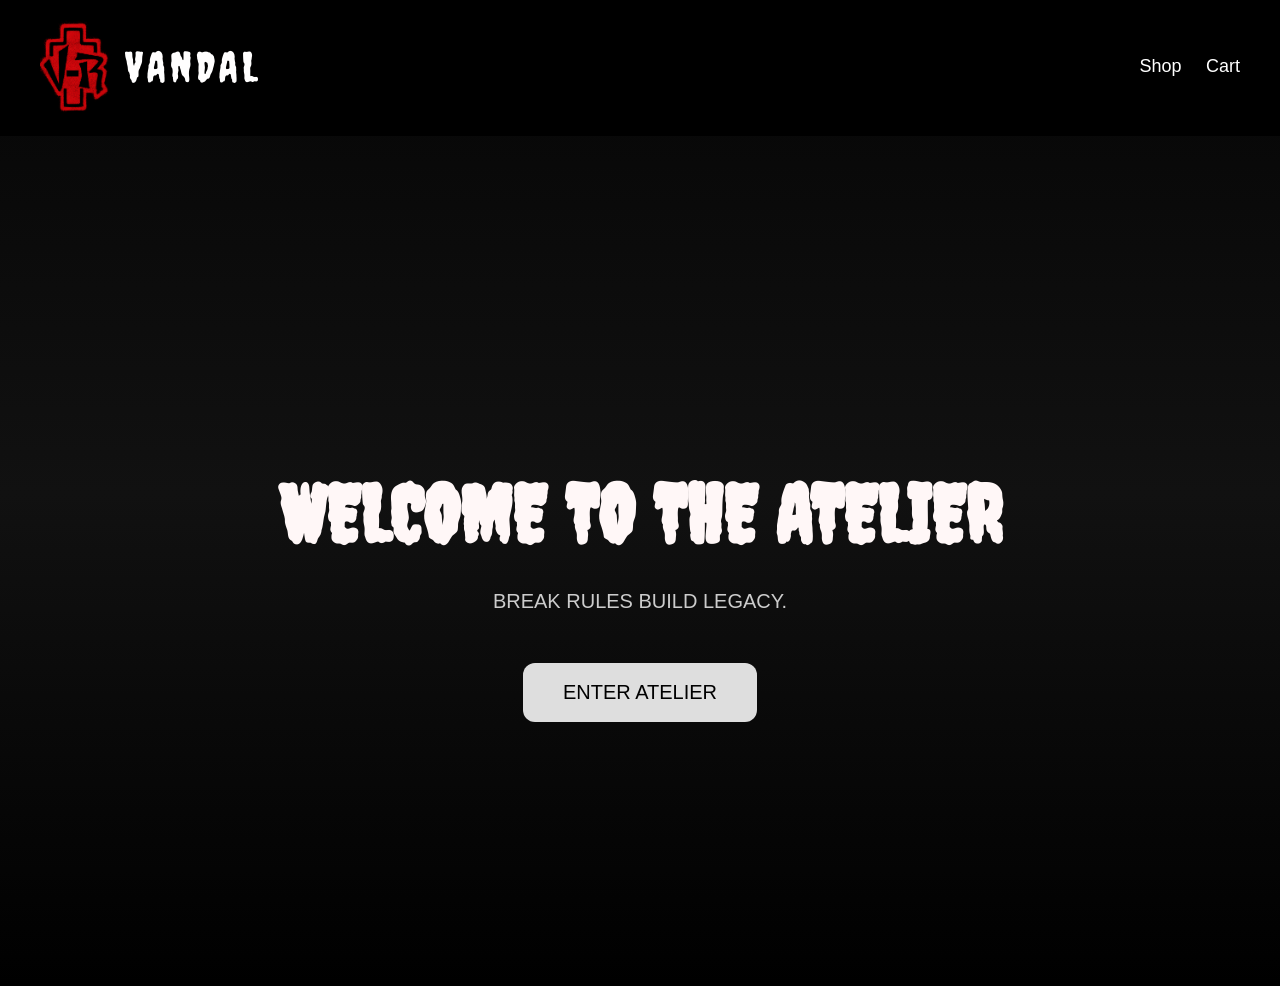
==== index.html @ 254885bf "Add files via upload" ====
<!DOCTYPE html>
<html lang="en">

<head>
    <meta charset="UTF-8">
    <meta name="viewport" content="width=device-width, initial-scale=1.0">
    <title>VANDAL</title>
</head>

<meta charset="UTF-8">
<meta name="viewport" content="width=device-width, initial-scale=1.0">

<title>VANDAL</title>

<link href="https://fonts.googleapis.com/css2?family=Creepster&display=swap" rel="stylesheet">

<style>

body{
margin:0;
background:linear-gradient(to bottom,#050505,#111,#000000);
font-family:Arial;
color:rgb(255, 255, 255);
overflow-x:hidden;
}

nav{
display:flex;
justify-content:space-between;
align-items:center;
padding:20px 40px;
background:#000000;
border-bottom:2px solid rgba(95, 86, 86, 0);
}

.logo-wrap{
display:flex;
align-items:center;
gap:15px;
}

.logo-wrap img{
width:70px;
}

.logo-text{
font-family:'Creepster',cursive;
font-size:42px;
color:rgb(255, 254, 254);
letter-spacing:4px;
}

nav a{
color:white;
text-decoration:none;
margin-left:20px;
font-size:18px;
}

.hero{
height:90vh;
display:flex;
flex-direction:column;
justify-content:center;
align-items:center;
text-align:center;
padding:20px;
}

.hero h1{
font-size:80px;
font-family:'Creepster',cursive;
margin-bottom:10px;
color:rgb(255, 247, 247);
}

.hero p{
max-width:700px;
font-size:20px;
color:#ccc;
}

.hero button{
margin-top:30px;
padding:18px 40px;
background:rgb(222, 222, 222);
border:none;
border-radius:12px;
font-size:20px;
color:rgb(0, 0, 0);
cursor:pointer;
transition:0.3s;
}

.hero button:hover{
background:#ff0000;
transform:scale(1.05);
}

</style>

</head>

<body>

<nav>

<div class="logo-wrap">
<img src="VANDAL LOGO.png">
<div class="logo-text">VANDAL</div>
</div>

<div>
<a href="shop.html">Shop</a>
<a href="cart.html">Cart</a>
</div>

</nav>

<section class="hero">

<h1>WELCOME TO THE ATELIER</h1>

<p>
BREAK RULES BUILD LEGACY.
</p>

<a href="shop.html">
<button>ENTER ATELIER</button>
</a>

</section>

</body>
</html>
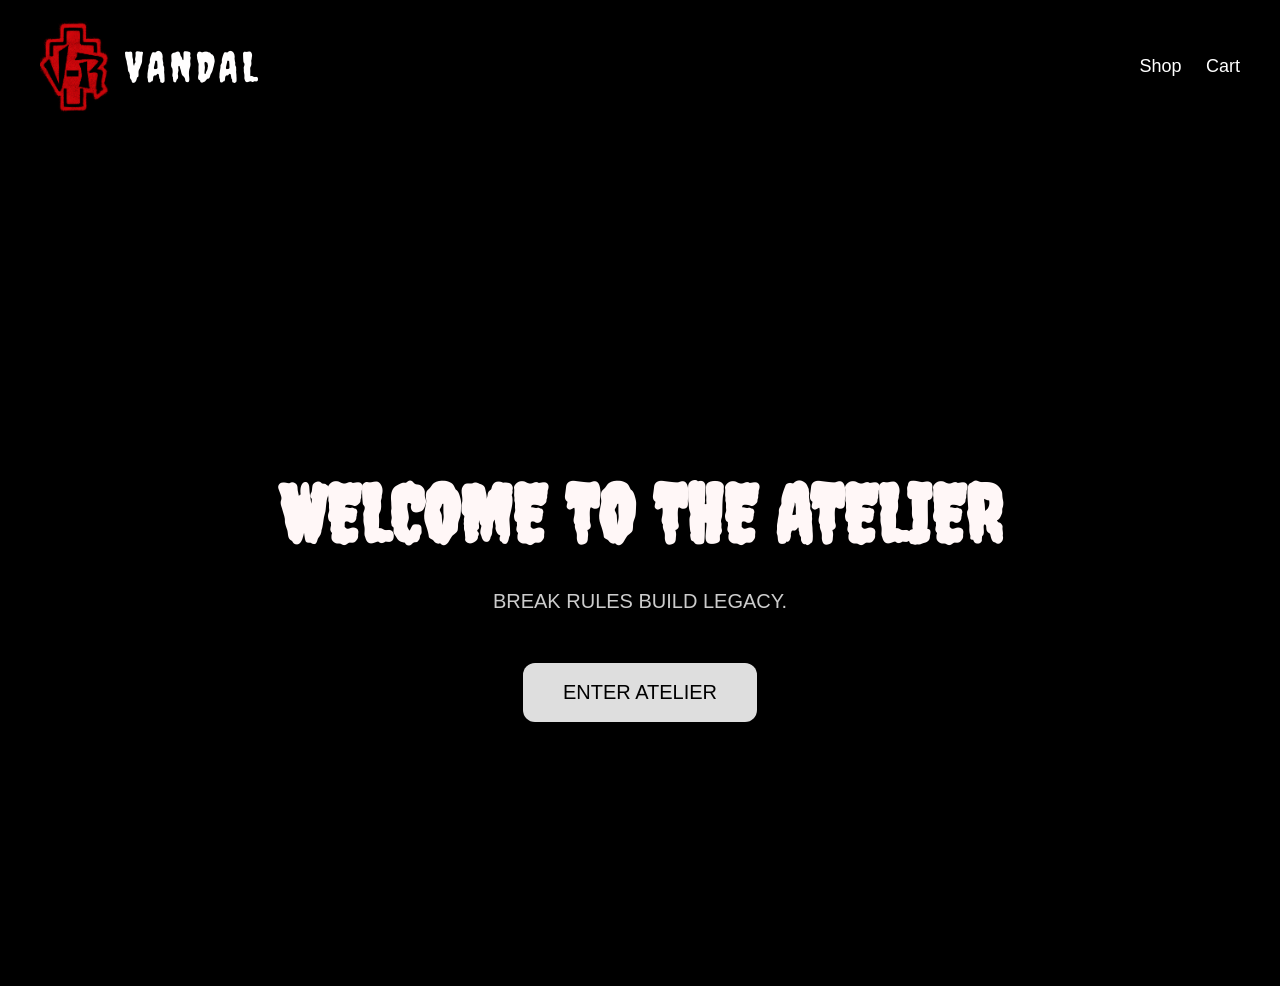
==== commit d0ebc372: "Add files via upload" ====
--- a/index.html
+++ b/index.html
@@ -18,7 +18,9 @@
 
 body{
 margin:0;
-background:linear-gradient(to bottom,#050505,#111,#000000);
+background:url("background.png") no-repeat center center fixed;
+background-size:cover;
+background-color:#000000;
 font-family:Arial;
 color:rgb(255, 255, 255);
 overflow-x:hidden;
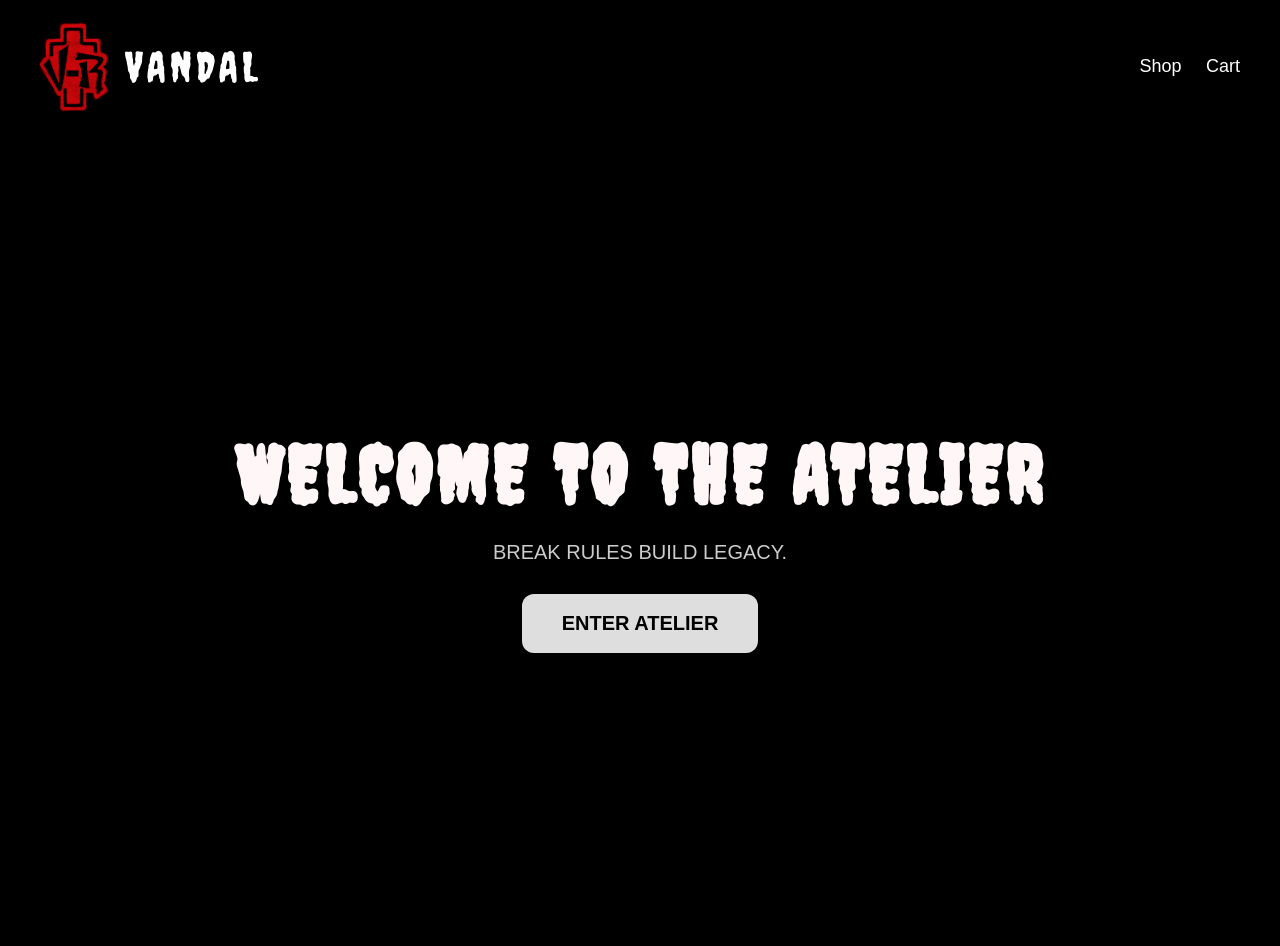
==== commit a27599ca: "Add files via upload" ====
--- a/index.html
+++ b/index.html
@@ -5,14 +5,9 @@
     <meta charset="UTF-8">
     <meta name="viewport" content="width=device-width, initial-scale=1.0">
     <title>VANDAL</title>
-</head>
-
-<meta charset="UTF-8">
-<meta name="viewport" content="width=device-width, initial-scale=1.0">
-
-<title>VANDAL</title>
-
-<link href="https://fonts.googleapis.com/css2?family=Creepster&display=swap" rel="stylesheet">
+    <link rel="icon" href="VANDAL LOGO.png">
+    <link rel="stylesheet" href="style.css">
+    <link href="https://fonts.googleapis.com/css2?family=Creepster&display=swap" rel="stylesheet">
 
 <style>
 
--- a/style.css
+++ b/style.css
@@ -0,0 +1,551 @@
+/* =========================
+   GLOBAL
+========================= */
+
+*{
+    margin:0;
+    padding:0;
+    box-sizing:border-box;
+}
+
+html{
+    scroll-behavior:smooth;
+}
+
+body{
+    background:linear-gradient(to bottom,#050505,#111,#000000);
+    color:#fff;
+    font-family:Arial, Helvetica, sans-serif;
+    overflow-x:hidden;
+    overflow-wrap:break-word;
+}
+
+img{
+    max-width:100%;
+    height:auto;
+}
+
+/* =========================
+   TOAST NOTIFICATIONS
+   (replaces browser alert() popups)
+========================= */
+
+#toast-container{
+    position:fixed;
+    bottom:24px;
+    left:50%;
+    transform:translateX(-50%);
+    z-index:99999;
+    display:flex;
+    flex-direction:column;
+    gap:10px;
+    align-items:center;
+    pointer-events:none;
+}
+
+.toast{
+    background:#161616;
+    border:1px solid #292929;
+    border-left:4px solid #ff0000;
+    color:#fff;
+    padding:14px 20px;
+    border-radius:8px;
+    font-size:14px;
+    font-family:Arial, Helvetica, sans-serif;
+    box-shadow:0 8px 24px rgba(0,0,0,0.5);
+    opacity:0;
+    transform:translateY(10px);
+    transition:opacity 0.25s ease, transform 0.25s ease;
+    max-width:min(90vw, 360px);
+    text-align:center;
+}
+
+.toast.toast-visible{
+    opacity:1;
+    transform:translateY(0);
+}
+
+.toast.toast-error{
+    border-left-color:#ff4444;
+}
+
+.toast.toast-success{
+    border-left-color:#2ecc71;
+}
+
+/* =========================
+   NAVBAR
+========================= */
+
+.navbar{
+    display:flex;
+    justify-content:space-between;
+    align-items:center;
+    padding:20px 40px;
+    border-bottom:2px solid #ff0000;
+    background:#000;
+    position:sticky;
+    top:0;
+    z-index:1000;
+}
+
+.logo{
+    display:flex;
+    align-items:center;
+    gap:15px;
+}
+
+.logo img{
+    height:60px;
+}
+
+.logo span{
+    font-family:'Creepster', cursive;
+    font-size:32px;
+    font-weight:900;
+    letter-spacing:2px;
+}
+
+.nav-links{
+    display:flex;
+    list-style:none;
+    gap:40px;
+}
+
+.nav-links a{
+    color:white;
+    text-decoration:none;
+    font-weight:700;
+    transition:0.3s;
+}
+
+.nav-links a:hover{
+    color:#ff0000;
+}
+
+.nav-links a.active{
+    color:#ff0000;
+}
+
+/* =========================
+   HERO
+========================= */
+
+.hero{
+    height:90vh;
+    display:flex;
+    flex-direction:column;
+    justify-content:center;
+    align-items:center;
+    text-align:center;
+    padding:20px;
+}
+
+.hero h1{
+    font-family:'Creepster', cursive;
+    font-size:5rem;
+    letter-spacing:4px;
+}
+
+.hero p{
+    max-width:700px;
+    color:#999;
+    margin-top:10px;
+    font-size:20px;
+}
+
+/* Hero CTA gets its own distinct button look (white, not red) */
+.hero button{
+    width:auto;
+    margin-top:30px;
+    padding:18px 40px;
+    background:rgb(222,222,222);
+    border:none;
+    border-radius:12px;
+    font-size:20px;
+    color:#000;
+    cursor:pointer;
+    transition:0.3s;
+}
+
+.hero button:hover{
+    background:#ff0000;
+    color:#fff;
+    transform:scale(1.05);
+}
+
+/* =========================
+   PRODUCTS
+========================= */
+
+.products{
+    display:grid;
+    grid-template-columns:repeat(auto-fit,minmax(250px,1fr));
+    gap:30px;
+    padding:40px;
+}
+
+.product-card{
+    background:#111;
+    border-radius:12px;
+    overflow:hidden;
+    transition:0.3s;
+}
+
+.product-card:hover{
+    transform:translateY(-8px);
+    border:1px solid #ff0000;
+}
+
+.product-card img{
+    width:100%;
+    height:320px;
+    object-fit:cover;
+}
+
+.product-info{
+    padding:20px;
+}
+
+.product-info h3{
+    margin-bottom:10px;
+}
+
+.price{
+    color:#ff0000;
+    font-weight:bold;
+    margin-bottom:15px;
+}
+
+/* =========================
+   COLOR SELECTORS
+========================= */
+
+.color-options{
+    display:flex;
+    flex-wrap:wrap;
+    gap:10px;
+    margin:15px 0;
+}
+
+.color{
+    width:20px;
+    height:20px;
+    border-radius:50%;
+    border:2px solid white;
+    cursor:pointer;
+}
+
+.color:hover{
+    transform:scale(1.2);
+}
+
+.product-info select{
+    width:100%;
+    padding:10px;
+    margin-top:5px;
+    background:#434141;
+    color:#fff;
+    border:none;
+    border-radius:10px;
+}
+
+/* =========================
+   BUTTONS (default/site-wide)
+========================= */
+
+button{
+    width:100%;
+    padding:12px;
+    border:none;
+    background:#ff0000;
+    color:white;
+    font-weight:bold;
+    cursor:pointer;
+    transition:0.3s;
+}
+
+button:hover{
+    background:white;
+    color:black;
+}
+
+/* =========================
+   CART
+========================= */
+
+.cart-container{
+    max-width:1000px;
+    margin:auto;
+    padding:50px 20px;
+}
+
+.cart-item{
+    display:flex;
+    justify-content:space-between;
+    align-items:center;
+    background:#111;
+    padding:20px;
+    margin-bottom:15px;
+    border-radius:10px;
+}
+
+.cart-item img{
+    width:140px;
+    border-radius:10px;
+    object-fit:cover;
+}
+
+.cart-item-info{
+    flex:1;
+    padding:0 20px;
+}
+
+.remove-btn{
+    width:auto;
+    padding:10px 18px;
+    background:#222;
+}
+
+.remove-btn:hover{
+    background:#ff0000;
+    color:#fff;
+}
+
+.cart-total{
+    font-size:1.8rem;
+    margin-top:30px;
+    text-align:right;
+}
+
+.checkout-btn{
+    margin-top:20px;
+    display:inline-block;
+    float:right;
+    padding:15px 30px;
+    background:#ff0000;
+    color:white;
+    text-decoration:none;
+    border-radius:10px;
+    font-weight:bold;
+    transition:0.3s;
+}
+
+.checkout-btn:hover{
+    background:white;
+    color:black;
+}
+
+.empty-cart{
+    text-align:center;
+    color:#999;
+    padding:60px 20px;
+}
+
+.empty-cart a{
+    color:#ff0000;
+}
+
+/* =========================
+   CONTACT PAGE
+========================= */
+
+.contact-page{
+    max-width:1200px;
+    margin:auto;
+    padding:80px 20px;
+    text-align:center;
+}
+
+.contact-page h1{
+    font-size:3rem;
+    margin-bottom:20px;
+}
+
+.contact-subtitle{
+    color:#999;
+    margin-bottom:50px;
+}
+
+.contact-grid{
+    display:grid;
+    grid-template-columns:repeat(auto-fit,minmax(250px,1fr));
+    gap:25px;
+}
+
+.contact-card{
+    background:#111;
+    padding:30px;
+    border-radius:12px;
+    transition:0.3s;
+}
+
+.contact-card:hover{
+    border:1px solid #ff0000;
+    transform:translateY(-5px);
+}
+
+.contact-card a{
+    color:white;
+    text-decoration:none;
+}
+
+.contact-card a:hover{
+    color:#ff0000;
+}
+
+/* =========================
+   FOOTER
+========================= */
+
+footer{
+    text-align:center;
+    padding:40px;
+    border-top:1px solid #222;
+    margin-top:60px;
+    color:#777;
+}
+
+/* =========================
+   CHECKOUT
+========================= */
+
+.checkout-page{
+    min-height:80vh;
+    display:flex;
+    justify-content:center;
+    align-items:center;
+    padding:40px 20px;
+}
+
+.checkout-box{
+    background:#161616;
+    padding:40px;
+    border-radius:20px;
+    width:100%;
+    max-width:400px;
+}
+
+.checkout-box h1{
+    margin-bottom:10px;
+}
+
+.back-link{
+    display:inline-block;
+    color:#999;
+    text-decoration:none;
+    margin-bottom:20px;
+    font-size:14px;
+}
+
+.back-link:hover{
+    color:#ff0000;
+}
+
+.checkout-box input,
+.checkout-box select{
+    width:100%;
+    padding:12px;
+    margin-top:15px;
+    background:#222;
+    border:none;
+    color:white;
+    border-radius:10px;
+}
+
+.cart-summary{
+    margin-top:20px;
+    max-height:200px;
+    overflow-y:auto;
+}
+
+.cart-line{
+    display:flex;
+    flex-wrap:wrap;
+    justify-content:space-between;
+    gap:4px 10px;
+    font-size:14px;
+    color:#ccc;
+    padding:8px 0;
+    border-bottom:1px solid #222;
+}
+
+.empty-cart{
+    text-align:center;
+    color:#999;
+}
+
+.empty-cart a{
+    color:#ff0000;
+}
+
+/* =========================
+   MOBILE
+========================= */
+
+@media(max-width:768px){
+
+    .navbar{
+        flex-direction:column;
+        gap:15px;
+    }
+
+    .nav-links{
+        gap:20px;
+        flex-wrap:wrap;
+        justify-content:center;
+    }
+
+    .hero h1{
+        font-size:2.5rem;
+    }
+
+    .products{
+        grid-template-columns:1fr;
+        padding:20px;
+    }
+
+    .contact-grid{
+        grid-template-columns:1fr;
+    }
+
+    .contact-page{
+        padding:50px 20px;
+    }
+
+    .checkout-box{
+        padding:25px;
+    }
+
+    .cart-item{
+        flex-direction:column;
+        text-align:center;
+    }
+
+    .cart-item img{
+        width:100%;
+        max-width:220px;
+    }
+
+    .cart-item-info{
+        padding:15px 0 0;
+    }
+
+    .checkout-btn{
+        float:none;
+        display:block;
+        text-align:center;
+    }
+
+    .cart-total{
+        text-align:center;
+    }
+
+    .logo img{
+        height:45px;
+    }
+
+    .logo span{
+        font-size:22px;
+    }
+}
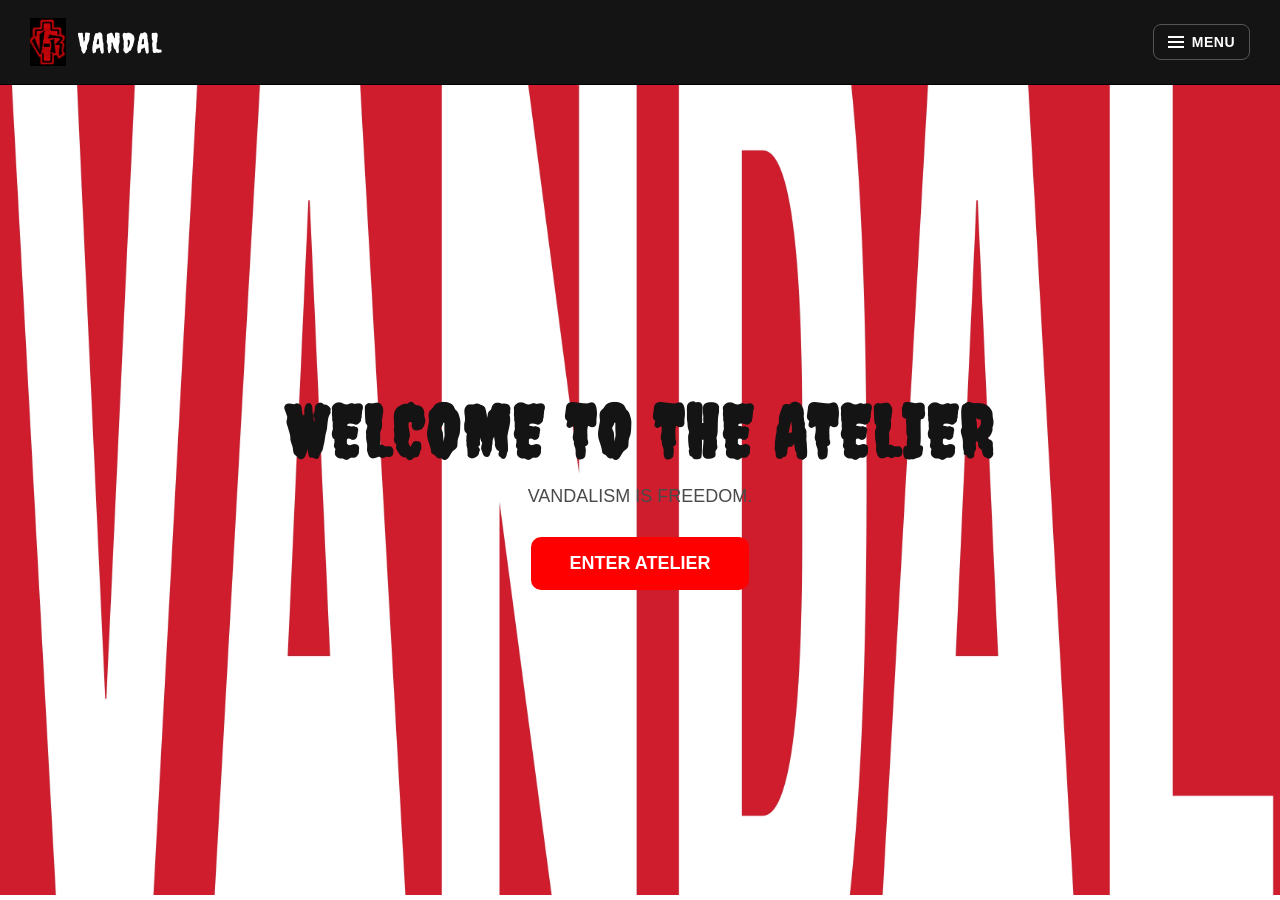
==== commit fc4d0f9a: "Add files via upload" ====
--- a/index.html
+++ b/index.html
@@ -11,87 +11,9 @@
 
 <style>
 
-body{
-margin:0;
-background:url("background.png") no-repeat center center fixed;
+.hero{
+background:url("background.png") no-repeat center center;
 background-size:cover;
-background-color:#000000;
-font-family:Arial;
-color:rgb(255, 255, 255);
-overflow-x:hidden;
-}
-
-nav{
-display:flex;
-justify-content:space-between;
-align-items:center;
-padding:20px 40px;
-background:#000000;
-border-bottom:2px solid rgba(95, 86, 86, 0);
-}
-
-.logo-wrap{
-display:flex;
-align-items:center;
-gap:15px;
-}
-
-.logo-wrap img{
-width:70px;
-}
-
-.logo-text{
-font-family:'Creepster',cursive;
-font-size:42px;
-color:rgb(255, 254, 254);
-letter-spacing:4px;
-}
-
-nav a{
-color:white;
-text-decoration:none;
-margin-left:20px;
-font-size:18px;
-}
-
-.hero{
-height:90vh;
-display:flex;
-flex-direction:column;
-justify-content:center;
-align-items:center;
-text-align:center;
-padding:20px;
-}
-
-.hero h1{
-font-size:80px;
-font-family:'Creepster',cursive;
-margin-bottom:10px;
-color:rgb(255, 247, 247);
-}
-
-.hero p{
-max-width:700px;
-font-size:20px;
-color:#ccc;
-}
-
-.hero button{
-margin-top:30px;
-padding:18px 40px;
-background:rgb(222, 222, 222);
-border:none;
-border-radius:12px;
-font-size:20px;
-color:rgb(0, 0, 0);
-cursor:pointer;
-transition:0.3s;
-}
-
-.hero button:hover{
-background:#ff0000;
-transform:scale(1.05);
 }
 
 </style>
@@ -100,17 +22,46 @@
 
 <body>
 
-<nav>
+<div class="gate-screen" id="lockScreen">
 
-<div class="logo-wrap">
-<img src="VANDAL LOGO.png">
-<div class="logo-text">VANDAL</div>
+<div class="gate-box">
+
+<h1>VANDAL</h1>
+
+<p class="gate-sub">Drop unlocks at 4:00 PM</p>
+
+<div class="gate-countdown" id="countdown">00:00:00</div>
+
+<div class="gate-row">
+<input type="text" id="entryCode" placeholder="Entrance code">
+<button onclick="checkCode()">ENTER</button>
 </div>
 
-<div>
-<a href="shop.html">Shop</a>
-<a href="cart.html">Cart</a>
+<p class="gate-msg" id="codeMsg"></p>
+
 </div>
+
+</div>
+
+<nav class="navbar nav">
+
+<div class="logo">
+<img src="VANDAL LOGO.png" alt="VANDAL Logo">
+<span>VANDAL</span>
+</div>
+
+<button class="menu-toggle" onclick="toggleMenu()">
+<span class="bars"><span></span><span></span><span></span></span>
+MENU
+</button>
+
+<ul class="nav-links" id="navLinks">
+<li><a href="index.html" class="active">Home</a></li>
+<li><a href="shop.html">Shop</a></li>
+<li><a href="contact.html">Contact</a></li>
+<li><a href="cart.html">Cart</a></li>
+<li><a href="unreleased.html">Unreleased</a></li>
+</ul>
 
 </nav>
 
@@ -119,7 +70,7 @@
 <h1>WELCOME TO THE ATELIER</h1>
 
 <p>
-BREAK RULES BUILD LEGACY.
+VANDALISM IS FREEDOM.
 </p>
 
 <a href="shop.html">
@@ -128,5 +79,85 @@
 
 </section>
 
+<script src="site.js"></script>
+
+<script>
+
+// ---- Entrance lock settings ----
+const UNLOCK_HOUR = 16; // 4:00 PM, 24-hour clock, visitor's local time
+const ENTRANCE_CODE = "980378VNDL";
+// ---------------------------------
+
+let countdownTimer;
+
+function isPastUnlockTime(){
+return new Date().getHours() >= UNLOCK_HOUR;
+}
+
+function unlockSite(){
+sessionStorage.setItem("vandalUnlocked", "true");
+document.getElementById("lockScreen").style.display = "none";
+if(countdownTimer){
+clearInterval(countdownTimer);
+}
+}
+
+function tickCountdown(){
+
+const el = document.getElementById("countdown");
+const now = new Date();
+const target = new Date();
+target.setHours(UNLOCK_HOUR, 0, 0, 0);
+
+const diff = target - now;
+
+if(diff <= 0){
+unlockSite();
+return;
+}
+
+const h = Math.floor(diff / 3600000);
+const m = Math.floor((diff % 3600000) / 60000);
+const s = Math.floor((diff % 60000) / 1000);
+
+el.textContent =
+String(h).padStart(2,"0") + ":" +
+String(m).padStart(2,"0") + ":" +
+String(s).padStart(2,"0");
+
+}
+
+function checkCode(){
+
+const input = document.getElementById("entryCode");
+const msg = document.getElementById("codeMsg");
+const value = input.value.trim().toUpperCase();
+
+if(value === ENTRANCE_CODE){
+unlockSite();
+} else {
+msg.textContent = "Incorrect code.";
+}
+
+}
+
+document.getElementById("entryCode").addEventListener("keydown", function(e){
+if(e.key === "Enter"){
+checkCode();
+}
+});
+
+// Once unlocked (by code or by the clock passing 4pm), stays unlocked
+// only for this browsing session — closing the tab/browser will
+// require the code again next time.
+if(sessionStorage.getItem("vandalUnlocked") === "true" || isPastUnlockTime()){
+unlockSite();
+} else {
+tickCountdown();
+countdownTimer = setInterval(tickCountdown, 1000);
+}
+
+</script>
+
 </body>
 </html>
--- a/style.css
+++ b/style.css
@@ -1,6 +1,20 @@
 /* =========================
-   GLOBAL
-========================= */
+   VANDAL — DESIGN SYSTEM
+   White / Gray base, Red accent
+========================= */
+
+:root{
+    --white:#ffffff;
+    --off-white:#f6f6f6;
+    --gray-100:#efefef;
+    --gray-200:#e2e2e2;
+    --gray-300:#cfcfcf;
+    --gray-500:#8a8a8a;
+    --gray-700:#4a4a4a;
+    --ink:#141414;
+    --red:#e2001a;
+    --red-bright:#ff0000;
+}
 
 *{
     margin:0;
@@ -13,8 +27,8 @@
 }
 
 body{
-    background:linear-gradient(to bottom,#050505,#111,#000000);
-    color:#fff;
+    background:var(--white);
+    color:var(--ink);
     font-family:Arial, Helvetica, sans-serif;
     overflow-x:hidden;
     overflow-wrap:break-word;
@@ -25,9 +39,12 @@
     height:auto;
 }
 
+a{
+    color:inherit;
+}
+
 /* =========================
    TOAST NOTIFICATIONS
-   (replaces browser alert() popups)
 ========================= */
 
 #toast-container{
@@ -44,15 +61,13 @@
 }
 
 .toast{
-    background:#161616;
-    border:1px solid #292929;
-    border-left:4px solid #ff0000;
+    background:var(--ink);
+    border-left:4px solid var(--red-bright);
     color:#fff;
     padding:14px 20px;
     border-radius:8px;
     font-size:14px;
-    font-family:Arial, Helvetica, sans-serif;
-    box-shadow:0 8px 24px rgba(0,0,0,0.5);
+    box-shadow:0 8px 24px rgba(0,0,0,0.25);
     opacity:0;
     transform:translateY(10px);
     transition:opacity 0.25s ease, transform 0.25s ease;
@@ -74,16 +89,16 @@
 }
 
 /* =========================
-   NAVBAR
+   NAVBAR (shared across pages)
 ========================= */
 
 .navbar{
     display:flex;
     justify-content:space-between;
     align-items:center;
-    padding:20px 40px;
-    border-bottom:2px solid #ff0000;
-    background:#000;
+    padding:18px 30px;
+    background:var(--ink);
+    border-bottom:1px solid #000;
     position:sticky;
     top:0;
     z-index:1000;
@@ -92,39 +107,103 @@
 .logo{
     display:flex;
     align-items:center;
-    gap:15px;
+    gap:12px;
 }
 
 .logo img{
-    height:60px;
+    height:48px;
 }
 
 .logo span{
     font-family:'Creepster', cursive;
-    font-size:32px;
-    font-weight:900;
+    font-size:28px;
     letter-spacing:2px;
+    color:var(--white);
+}
+
+.nav{
+    position:relative;
+}
+
+.menu-toggle{
+    width:auto;
+    background:none;
+    border:1px solid #555;
+    color:var(--white);
+    padding:9px 14px;
+    border-radius:8px;
+    cursor:pointer;
+    font-size:14px;
+    font-weight:bold;
+    letter-spacing:0.5px;
+    display:flex;
+    align-items:center;
+    gap:8px;
+    transition:0.2s;
+}
+
+.menu-toggle:hover{
+    border-color:var(--red-bright);
+    color:var(--red-bright);
+}
+
+.menu-toggle .bars{
+    display:flex;
+    flex-direction:column;
+    gap:3px;
+}
+
+.menu-toggle .bars span{
+    display:block;
+    width:16px;
+    height:2px;
+    background:currentColor;
 }
 
 .nav-links{
-    display:flex;
+    position:absolute;
+    top:100%;
+    right:0;
+    background:var(--white);
+    border:1px solid var(--gray-200);
+    border-radius:0 0 12px 12px;
+    box-shadow:0 12px 28px rgba(0,0,0,0.10);
     list-style:none;
-    gap:40px;
+    display:none;
+    flex-direction:column;
+    min-width:200px;
+    overflow:hidden;
+    z-index:1001;
+}
+
+.nav-links.nav-open{
+    display:flex;
+}
+
+.nav-links li{
+    border-top:1px solid var(--gray-100);
+}
+
+.nav-links li:first-child{
+    border-top:none;
 }
 
 .nav-links a{
-    color:white;
+    display:block;
+    padding:14px 20px;
+    color:var(--ink);
     text-decoration:none;
     font-weight:700;
-    transition:0.3s;
+    transition:0.2s;
 }
 
 .nav-links a:hover{
-    color:#ff0000;
+    background:var(--off-white);
+    color:var(--red-bright);
 }
 
 .nav-links a.active{
-    color:#ff0000;
+    color:var(--red-bright);
 }
 
 /* =========================
@@ -139,135 +218,265 @@
     align-items:center;
     text-align:center;
     padding:20px;
+    position:relative;
 }
 
 .hero h1{
     font-family:'Creepster', cursive;
-    font-size:5rem;
-    letter-spacing:4px;
+    font-size:4.5rem;
+    letter-spacing:3px;
+    color:var(--ink);
 }
 
 .hero p{
     max-width:700px;
-    color:#999;
-    margin-top:10px;
-    font-size:20px;
-}
-
-/* Hero CTA gets its own distinct button look (white, not red) */
+    color:var(--gray-700);
+    margin-top:12px;
+    font-size:18px;
+}
+
 .hero button{
     width:auto;
     margin-top:30px;
-    padding:18px 40px;
-    background:rgb(222,222,222);
+    padding:16px 38px;
+    background:var(--red-bright);
     border:none;
-    border-radius:12px;
-    font-size:20px;
-    color:#000;
+    border-radius:10px;
+    font-size:18px;
+    color:#fff;
     cursor:pointer;
-    transition:0.3s;
+    transition:0.25s;
+    font-weight:bold;
 }
 
 .hero button:hover{
-    background:#ff0000;
-    color:#fff;
-    transform:scale(1.05);
-}
-
-/* =========================
-   PRODUCTS
+    background:var(--ink);
+    transform:scale(1.03);
+}
+
+/* =========================
+   PRODUCTS GRID (shop)
 ========================= */
 
 .products{
     display:grid;
     grid-template-columns:repeat(auto-fit,minmax(250px,1fr));
-    gap:30px;
-    padding:40px;
+    gap:24px;
+    padding:35px;
 }
 
 .product-card{
-    background:#111;
-    border-radius:12px;
+    background:var(--white);
+    border:1px solid var(--gray-200);
+    border-radius:14px;
     overflow:hidden;
-    transition:0.3s;
+    transition:0.2s;
+    text-decoration:none;
+    color:var(--ink);
+    display:block;
 }
 
 .product-card:hover{
-    transform:translateY(-8px);
-    border:1px solid #ff0000;
+    transform:translateY(-6px);
+    border-color:var(--red-bright);
+    box-shadow:0 14px 30px rgba(0,0,0,0.08);
 }
 
 .product-card img{
     width:100%;
-    height:320px;
+    height:280px;
     object-fit:cover;
-}
-
-.product-info{
-    padding:20px;
-}
-
-.product-info h3{
-    margin-bottom:10px;
-}
-
-.price{
-    color:#ff0000;
+    background:var(--gray-100);
+    display:block;
+}
+
+.product-card-info{
+    padding:16px 18px 20px;
+}
+
+.product-card-info h3{
+    font-size:16px;
+    margin-bottom:6px;
+}
+
+.product-card-info .price{
+    color:var(--red-bright);
     font-weight:bold;
-    margin-bottom:15px;
-}
-
-/* =========================
-   COLOR SELECTORS
-========================= */
+    font-size:15px;
+}
+
+.swatch-preview{
+    display:flex;
+    gap:6px;
+    margin-top:10px;
+}
+
+.swatch-preview .dot{
+    width:14px;
+    height:14px;
+    border-radius:4px;
+    border:1px solid var(--gray-300);
+}
+
+/* =========================
+   SEARCH BAR
+========================= */
+
+.search-wrap{
+    padding:25px 30px 0;
+}
+
+.search-wrap input{
+    width:100%;
+    padding:14px 18px;
+    background:var(--off-white);
+    border:1px solid var(--gray-200);
+    color:var(--ink);
+    border-radius:10px;
+    font-size:16px;
+    outline:none;
+    transition:0.2s;
+}
+
+.search-wrap input::placeholder{
+    color:var(--gray-500);
+}
+
+.search-wrap input:focus{
+    border-color:var(--red-bright);
+    background:var(--white);
+}
+
+.no-results{
+    grid-column:1/-1;
+    padding:60px 30px;
+    text-align:center;
+    color:var(--gray-500);
+    font-size:18px;
+}
+
+/* =========================
+   COLOR SWATCHES (product page)
+========================= */
+
+.color{
+    width:26px;
+    height:26px;
+    border-radius:6px;
+    border:1px solid var(--gray-300);
+    cursor:pointer;
+    transition:0.15s;
+}
+
+.color:hover, .color.selected{
+    transform:scale(1.1);
+    border-color:var(--red-bright);
+    box-shadow:0 0 0 2px rgba(226,0,26,0.15);
+}
 
 .color-options{
     display:flex;
     flex-wrap:wrap;
     gap:10px;
-    margin:15px 0;
-}
-
-.color{
-    width:20px;
-    height:20px;
-    border-radius:50%;
-    border:2px solid white;
-    cursor:pointer;
-}
-
-.color:hover{
-    transform:scale(1.2);
-}
-
-.product-info select{
+    margin:14px 0;
+}
+
+select{
     width:100%;
-    padding:10px;
+    padding:12px;
     margin-top:5px;
-    background:#434141;
-    color:#fff;
+    background:var(--off-white);
+    color:var(--ink);
+    border:1px solid var(--gray-200);
+    border-radius:10px;
+}
+
+/* =========================
+   BUTTONS (site-wide default)
+========================= */
+
+button{
+    width:100%;
+    padding:13px;
     border:none;
     border-radius:10px;
-}
-
-/* =========================
-   BUTTONS (default/site-wide)
-========================= */
-
-button{
-    width:100%;
-    padding:12px;
-    border:none;
-    background:#ff0000;
+    background:var(--red-bright);
     color:white;
     font-weight:bold;
     cursor:pointer;
-    transition:0.3s;
+    transition:0.2s;
 }
 
 button:hover{
-    background:white;
-    color:black;
+    background:var(--ink);
+}
+
+button:disabled{
+    background:var(--gray-200);
+    color:var(--gray-500);
+    cursor:not-allowed;
+}
+
+/* =========================
+   PRODUCT DETAIL PAGE
+========================= */
+
+.product-detail{
+    max-width:1000px;
+    margin:0 auto;
+    padding:40px 30px 80px;
+}
+
+.back-link{
+    display:inline-block;
+    color:var(--gray-500);
+    text-decoration:none;
+    margin-bottom:24px;
+    font-size:14px;
+    font-weight:600;
+}
+
+.back-link:hover{
+    color:var(--red-bright);
+}
+
+.product-detail-grid{
+    display:grid;
+    grid-template-columns:1fr 1fr;
+    gap:50px;
+}
+
+.product-detail-image img{
+    width:100%;
+    border-radius:16px;
+    border:1px solid var(--gray-200);
+    background:var(--gray-100);
+}
+
+.product-detail-info h1{
+    font-size:28px;
+    margin-bottom:8px;
+}
+
+.product-detail-info .price{
+    color:var(--red-bright);
+    font-size:22px;
+    font-weight:bold;
+    margin-bottom:20px;
+}
+
+.detail-label{
+    font-size:13px;
+    text-transform:uppercase;
+    letter-spacing:0.5px;
+    color:var(--gray-500);
+    margin-top:20px;
+    margin-bottom:8px;
+    font-weight:700;
+}
+
+.add-to-cart-btn{
+    margin-top:28px;
 }
 
 /* =========================
@@ -284,16 +493,18 @@
     display:flex;
     justify-content:space-between;
     align-items:center;
-    background:#111;
+    background:var(--white);
+    border:1px solid var(--gray-200);
     padding:20px;
     margin-bottom:15px;
-    border-radius:10px;
+    border-radius:12px;
 }
 
 .cart-item img{
     width:140px;
     border-radius:10px;
     object-fit:cover;
+    background:var(--gray-100);
 }
 
 .cart-item-info{
@@ -304,11 +515,12 @@
 .remove-btn{
     width:auto;
     padding:10px 18px;
-    background:#222;
+    background:var(--gray-100);
+    color:var(--ink);
 }
 
 .remove-btn:hover{
-    background:#ff0000;
+    background:var(--red-bright);
     color:#fff;
 }
 
@@ -323,27 +535,26 @@
     display:inline-block;
     float:right;
     padding:15px 30px;
-    background:#ff0000;
+    background:var(--red-bright);
     color:white;
     text-decoration:none;
     border-radius:10px;
     font-weight:bold;
-    transition:0.3s;
+    transition:0.2s;
 }
 
 .checkout-btn:hover{
-    background:white;
-    color:black;
+    background:var(--ink);
 }
 
 .empty-cart{
     text-align:center;
-    color:#999;
+    color:var(--gray-500);
     padding:60px 20px;
 }
 
 .empty-cart a{
-    color:#ff0000;
+    color:var(--red-bright);
 }
 
 /* =========================
@@ -358,12 +569,12 @@
 }
 
 .contact-page h1{
-    font-size:3rem;
+    font-size:2.6rem;
     margin-bottom:20px;
 }
 
 .contact-subtitle{
-    color:#999;
+    color:var(--gray-500);
     margin-bottom:50px;
 }
 
@@ -374,24 +585,25 @@
 }
 
 .contact-card{
-    background:#111;
+    background:var(--white);
+    border:1px solid var(--gray-200);
     padding:30px;
-    border-radius:12px;
-    transition:0.3s;
+    border-radius:14px;
+    transition:0.2s;
 }
 
 .contact-card:hover{
-    border:1px solid #ff0000;
+    border-color:var(--red-bright);
     transform:translateY(-5px);
 }
 
 .contact-card a{
-    color:white;
+    color:var(--ink);
     text-decoration:none;
 }
 
 .contact-card a:hover{
-    color:#ff0000;
+    color:var(--red-bright);
 }
 
 /* =========================
@@ -401,9 +613,9 @@
 footer{
     text-align:center;
     padding:40px;
-    border-top:1px solid #222;
+    border-top:1px solid var(--gray-200);
     margin-top:60px;
-    color:#777;
+    color:var(--gray-500);
 }
 
 /* =========================
@@ -419,7 +631,8 @@
 }
 
 .checkout-box{
-    background:#161616;
+    background:var(--white);
+    border:1px solid var(--gray-200);
     padding:40px;
     border-radius:20px;
     width:100%;
@@ -428,18 +641,6 @@
 
 .checkout-box h1{
     margin-bottom:10px;
-}
-
-.back-link{
-    display:inline-block;
-    color:#999;
-    text-decoration:none;
-    margin-bottom:20px;
-    font-size:14px;
-}
-
-.back-link:hover{
-    color:#ff0000;
 }
 
 .checkout-box input,
@@ -447,9 +648,9 @@
     width:100%;
     padding:12px;
     margin-top:15px;
-    background:#222;
-    border:none;
-    color:white;
+    background:var(--off-white);
+    border:1px solid var(--gray-200);
+    color:var(--ink);
     border-radius:10px;
 }
 
@@ -465,18 +666,138 @@
     justify-content:space-between;
     gap:4px 10px;
     font-size:14px;
-    color:#ccc;
+    color:var(--gray-700);
     padding:8px 0;
-    border-bottom:1px solid #222;
-}
-
-.empty-cart{
+    border-bottom:1px solid var(--gray-100);
+}
+
+/* =========================
+   GATED ZONE
+   (used by the entrance lock and the Unreleased zone)
+========================= */
+
+.gate-screen{
+    position:fixed;
+    inset:0;
+    background:
+        linear-gradient(rgba(255,255,255,0.90), rgba(255,255,255,0.90)),
+        url("VANDAL LOGO.png") no-repeat center center;
+    background-size:cover;
+    z-index:99999;
+    display:flex;
+    align-items:center;
+    justify-content:center;
+    padding:20px;
+}
+
+.gate-screen.gate-inline{
+    position:static;
+    background:var(--off-white);
+    min-height:80vh;
+}
+
+.gate-box{
     text-align:center;
-    color:#999;
-}
-
-.empty-cart a{
-    color:#ff0000;
+    max-width:420px;
+}
+
+.gate-box h1{
+    font-family:'Creepster',cursive;
+    font-size:44px;
+    letter-spacing:3px;
+    color:var(--ink);
+    margin-bottom:6px;
+}
+
+.gate-sub{
+    color:var(--gray-500);
+    font-size:14px;
+    letter-spacing:1px;
+    text-transform:uppercase;
+    margin-bottom:22px;
+}
+
+.gate-countdown{
+    font-size:44px;
+    font-weight:bold;
+    letter-spacing:3px;
+    color:var(--red-bright);
+    margin-bottom:28px;
+}
+
+.gate-row{
+    display:flex;
+    gap:10px;
+}
+
+.gate-row input{
+    flex:1;
+    min-width:0;
+    padding:14px 16px;
+    background:var(--white);
+    border:1px solid var(--gray-300);
+    color:var(--ink);
+    border-radius:10px;
+    font-size:15px;
+    outline:none;
+    text-align:center;
+    letter-spacing:2px;
+    text-transform:uppercase;
+    transition:0.2s;
+}
+
+.gate-row input:focus{
+    border-color:var(--red-bright);
+}
+
+.gate-row button{
+    width:auto;
+    padding:14px 22px;
+    margin:0;
+}
+
+.gate-msg{
+    min-height:18px;
+    margin-top:12px;
+    font-size:13px;
+    color:var(--red-bright);
+}
+
+/* =========================
+   UNRELEASED ZONE CONTENT
+========================= */
+
+.unreleased-header{
+    text-align:center;
+    padding:60px 20px 20px;
+}
+
+.unreleased-header h1{
+    font-family:'Creepster',cursive;
+    font-size:42px;
+}
+
+.unreleased-header p{
+    color:var(--gray-500);
+    margin-top:8px;
+}
+
+.unreleased-card{
+    position:relative;
+}
+
+.coming-soon-badge{
+    position:absolute;
+    top:14px;
+    left:14px;
+    background:var(--ink);
+    color:#fff;
+    font-size:11px;
+    font-weight:bold;
+    letter-spacing:0.5px;
+    padding:5px 10px;
+    border-radius:6px;
+    z-index:2;
 }
 
 /* =========================
@@ -485,19 +806,13 @@
 
 @media(max-width:768px){
 
-    .navbar{
-        flex-direction:column;
-        gap:15px;
-    }
-
-    .nav-links{
-        gap:20px;
-        flex-wrap:wrap;
-        justify-content:center;
-    }
-
     .hero h1{
-        font-size:2.5rem;
+        font-size:2.4rem;
+    }
+
+    .product-detail-grid{
+        grid-template-columns:1fr;
+        gap:24px;
     }
 
     .products{
@@ -542,7 +857,7 @@
     }
 
     .logo img{
-        height:45px;
+        height:40px;
     }
 
     .logo span{
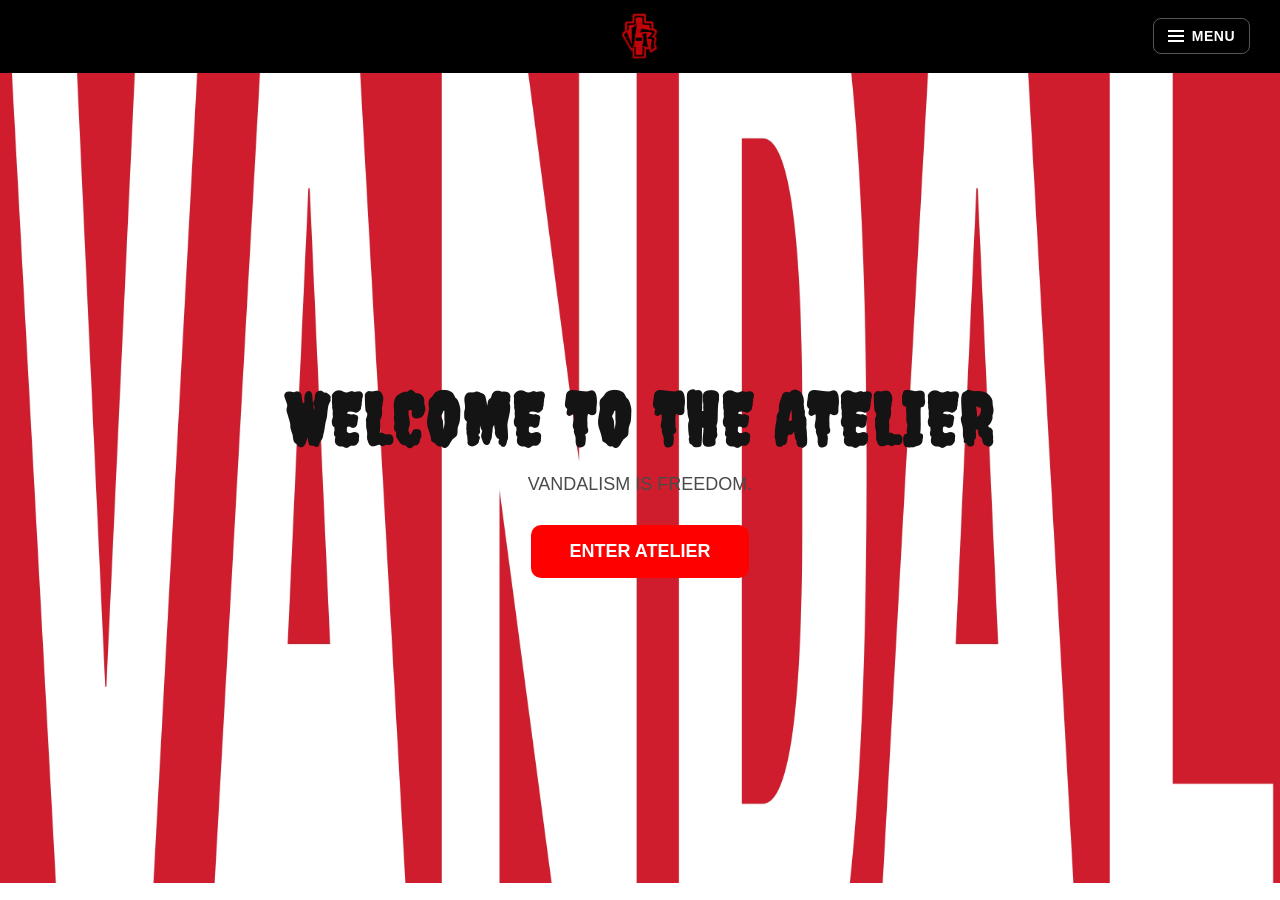
==== commit 50808e35: "Add files via upload" ====
--- a/index.html
+++ b/index.html
@@ -7,6 +7,8 @@
     <title>VANDAL</title>
     <link rel="icon" href="VANDAL LOGO.png">
     <link rel="stylesheet" href="style.css">
+    <link rel="preconnect" href="https://fonts.googleapis.com">
+    <link rel="preconnect" href="https://fonts.gstatic.com" crossorigin>
     <link href="https://fonts.googleapis.com/css2?family=Creepster&display=swap" rel="stylesheet">
 
 <style>
@@ -47,7 +49,6 @@
 
 <div class="logo">
 <img src="VANDAL LOGO.png" alt="VANDAL Logo">
-<span>VANDAL</span>
 </div>
 
 <button class="menu-toggle" onclick="toggleMenu()">
@@ -84,14 +85,16 @@
 <script>
 
 // ---- Entrance lock settings ----
-const UNLOCK_HOUR = 16; // 4:00 PM, 24-hour clock, visitor's local time
+const LOCK_START_HOUR = 4; // 4:00 AM - lock turns on
+const UNLOCK_HOUR = 16; // 4:00 PM - lock turns off
 const ENTRANCE_CODE = "980378VNDL";
 // ---------------------------------
 
 let countdownTimer;
 
-function isPastUnlockTime(){
-return new Date().getHours() >= UNLOCK_HOUR;
+function isCurrentlyLocked(){
+const hour = new Date().getHours();
+return hour >= LOCK_START_HOUR && hour < UNLOCK_HOUR;
 }
 
 function unlockSite(){
@@ -150,7 +153,9 @@
 // Once unlocked (by code or by the clock passing 4pm), stays unlocked
 // only for this browsing session — closing the tab/browser will
 // require the code again next time.
-if(sessionStorage.getItem("vandalUnlocked") === "true" || isPastUnlockTime()){
+// Locked only between 4am and 4pm. Outside that window (4pm-4am),
+// or once already unlocked this session, skip the gate entirely.
+if(sessionStorage.getItem("vandalUnlocked") === "true" || !isCurrentlyLocked()){
 unlockSite();
 } else {
 tickCountdown();
--- a/style.css
+++ b/style.css
@@ -94,10 +94,10 @@
 
 .navbar{
     display:flex;
-    justify-content:space-between;
+    justify-content:flex-end;
     align-items:center;
     padding:18px 30px;
-    background:var(--ink);
+    background:#000000;
     border-bottom:1px solid #000;
     position:sticky;
     top:0;
@@ -108,6 +108,10 @@
     display:flex;
     align-items:center;
     gap:12px;
+    position:absolute;
+    left:50%;
+    top:50%;
+    transform:translate(-50%, -50%);
 }
 
 .logo img{
@@ -119,10 +123,6 @@
     font-size:28px;
     letter-spacing:2px;
     color:var(--white);
-}
-
-.nav{
-    position:relative;
 }
 
 .menu-toggle{
@@ -312,10 +312,10 @@
 }
 
 .swatch-preview .dot{
-    width:14px;
-    height:14px;
-    border-radius:4px;
-    border:1px solid var(--gray-300);
+    width:18px;
+    height:18px;
+    border-radius:5px;
+    border:1.5px solid var(--gray-500);
 }
 
 /* =========================
@@ -360,18 +360,19 @@
 ========================= */
 
 .color{
-    width:26px;
-    height:26px;
-    border-radius:6px;
-    border:1px solid var(--gray-300);
+    width:36px;
+    height:36px;
+    border-radius:8px;
+    border:2px solid var(--gray-500);
     cursor:pointer;
     transition:0.15s;
+    box-shadow:0 2px 6px rgba(0,0,0,0.15);
 }
 
 .color:hover, .color.selected{
-    transform:scale(1.1);
+    transform:scale(1.12);
     border-color:var(--red-bright);
-    box-shadow:0 0 0 2px rgba(226,0,26,0.15);
+    box-shadow:0 0 0 3px rgba(226,0,26,0.2);
 }
 
 .color-options{
@@ -806,6 +807,15 @@
 
 @media(max-width:768px){
 
+    .navbar{
+        justify-content:flex-start;
+    }
+
+    .nav-links{
+        left:0;
+        right:auto;
+    }
+
     .hero h1{
         font-size:2.4rem;
     }
@@ -816,8 +826,25 @@
     }
 
     .products{
-        grid-template-columns:1fr;
-        padding:20px;
+        grid-template-columns:repeat(2, 1fr);
+        gap:14px;
+        padding:16px;
+    }
+
+    .product-card img{
+        height:150px;
+    }
+
+    .product-card-info{
+        padding:10px 12px 14px;
+    }
+
+    .product-card-info h3{
+        font-size:13px;
+    }
+
+    .product-card-info .price{
+        font-size:13px;
     }
 
     .contact-grid{
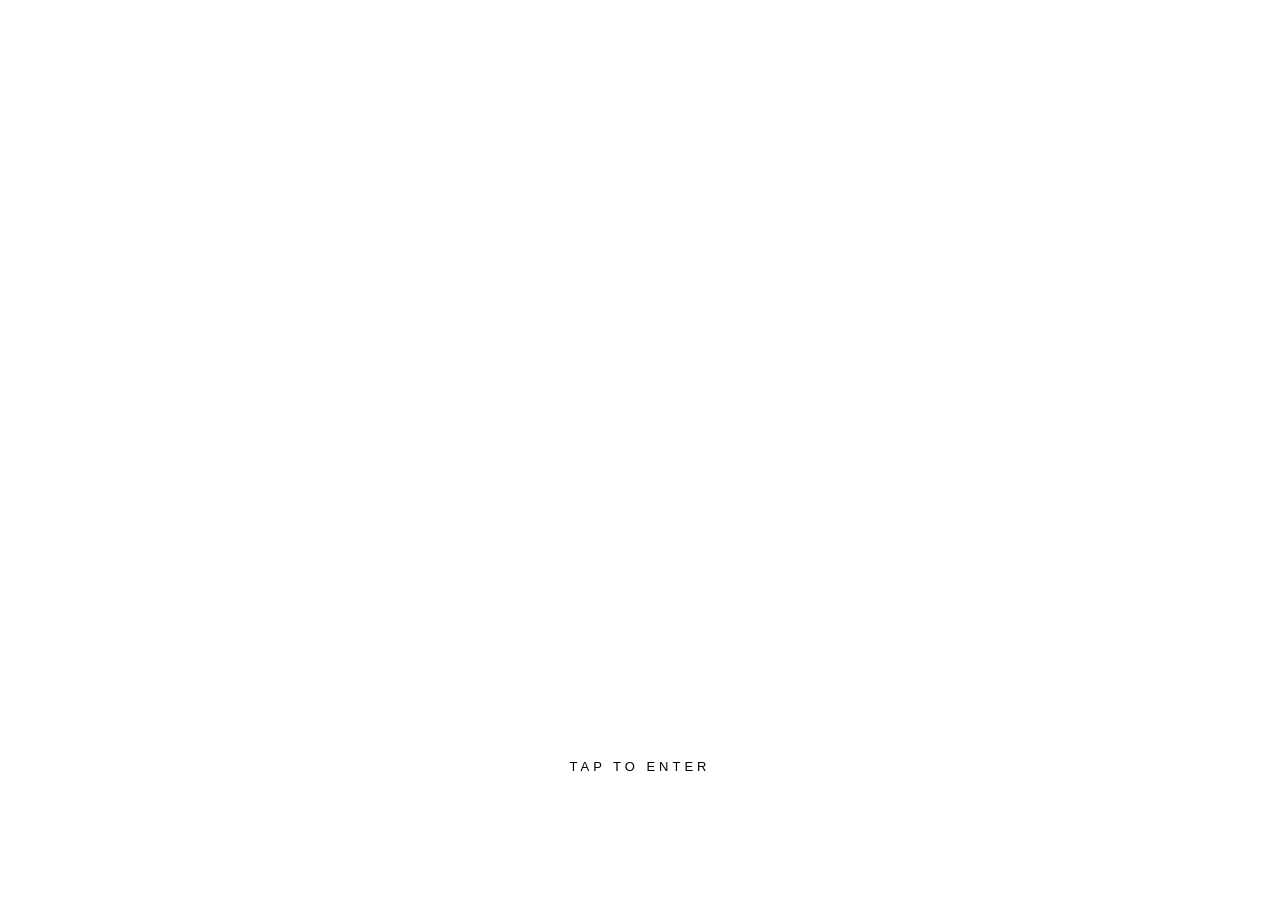
==== commit f91c298b: "Add files via upload" ====
--- a/index.html
+++ b/index.html
@@ -4,165 +4,389 @@
 <head>
     <meta charset="UTF-8">
     <meta name="viewport" content="width=device-width, initial-scale=1.0">
+
     <title>VANDAL</title>
+
     <link rel="icon" href="VANDAL LOGO.png">
     <link rel="stylesheet" href="style.css">
+
     <link rel="preconnect" href="https://fonts.googleapis.com">
     <link rel="preconnect" href="https://fonts.gstatic.com" crossorigin>
+
     <link href="https://fonts.googleapis.com/css2?family=Creepster&display=swap" rel="stylesheet">
 
 <style>
 
-.hero{
-background:url("background.png") no-repeat center center;
-background-size:cover;
+/* =========================
+   HOMEPAGE BACKGROUND
+========================= */
+
+.hero {
+    background-image: url("background.png");
+    background-repeat: no-repeat;
+    background-position: center center;
+    background-size: cover;
+}
+
+
+/* =========================
+   TAP TO ENTER SCREEN
+========================= */
+
+#tapToEnter {
+    position: fixed;
+    inset: 0;
+    background: #fff;
+    z-index: 200000;
+    overflow: hidden;
+    cursor: pointer;
+}
+
+
+/* =========================
+   INTRO IMAGE
+========================= */
+
+.intro-half {
+    position: absolute;
+    top: 0;
+
+    width: 50%;
+    height: 100%;
+
+    background-image: url("intro.png");
+    background-size: 200% 100%;
+    background-repeat: no-repeat;
+
+    transition:
+        transform 0.85s
+        cubic-bezier(0.76, 0, 0.24, 1);
+}
+
+
+.intro-left {
+    left: 0;
+    background-position: 0% 0%;
+}
+
+
+.intro-right {
+    right: 0;
+    background-position: 100% 0%;
+}
+
+
+/* =========================
+   OPENING ANIMATION
+========================= */
+
+#tapToEnter.open .intro-left {
+    transform: translateX(-100%);
+}
+
+
+#tapToEnter.open .intro-right {
+    transform: translateX(100%);
+}
+
+
+/* =========================
+   TAP TO ENTER TEXT
+========================= */
+
+#tapText {
+    position: absolute;
+
+    left: 50%;
+    bottom: 14%;
+
+    transform: translateX(-50%);
+
+    font-size: 13px;
+    letter-spacing: 4px;
+
+    color: #000;
+
+    z-index: 2;
+
+    transition: opacity 0.25s ease;
+
+    white-space: nowrap;
+}
+
+
+#tapText.hidden {
+    opacity: 0;
+}
+
+
+/* =========================
+   MOBILE
+========================= */
+
+@media (max-width: 768px) {
+
+    .hero {
+        min-height: calc(100svh - 80px);
+
+        background-image: url("background.png");
+        background-repeat: no-repeat;
+        background-position: center center;
+        background-size: cover;
+    }
+
+
+    #tapToEnter {
+        width: 100vw;
+        height: 100svh;
+
+        background: #fff;
+    }
+
+
+    .intro-half {
+        height: 100svh;
+
+        background-size: 200vw 100svh;
+    }
+
+
+    .intro-left {
+        background-position: left center;
+    }
+
+
+    .intro-right {
+        background-position: right center;
+    }
+
+
+    #tapText {
+        bottom: 10%;
+
+        font-size: 11px;
+        letter-spacing: 3px;
+
+        color: #000;
+    }
+
+}
+
+
+/* =========================
+   SMALL PHONES
+========================= */
+
+@media (max-width: 480px) {
+
+    .hero {
+        min-height: calc(100svh - 70px);
+
+        background-position: center center;
+        background-size: cover;
+    }
+
+
+    #tapText {
+        bottom: 8%;
+
+        font-size: 10px;
+        letter-spacing: 2.5px;
+
+        color: #000;
+    }
+
 }
 
 </style>
 
 </head>
 
+
 <body>
 
-<div class="gate-screen" id="lockScreen">
-
-<div class="gate-box">
-
-<h1>VANDAL</h1>
-
-<p class="gate-sub">Drop unlocks at 4:00 PM</p>
-
-<div class="gate-countdown" id="countdown">00:00:00</div>
-
-<div class="gate-row">
-<input type="text" id="entryCode" placeholder="Entrance code">
-<button onclick="checkCode()">ENTER</button>
+
+<!-- =========================
+     TAP TO ENTER
+========================= -->
+
+<div id="tapToEnter">
+
+    <div class="intro-half intro-left"></div>
+
+    <div class="intro-half intro-right"></div>
+
+    <div id="tapText">
+        TAP TO ENTER
+    </div>
+
 </div>
 
-<p class="gate-msg" id="codeMsg"></p>
-
-</div>
-
-</div>
+
+
+<!-- =========================
+     NAVIGATION
+========================= -->
 
 <nav class="navbar nav">
 
-<div class="logo">
-<img src="VANDAL LOGO.png" alt="VANDAL Logo">
-</div>
-
-<button class="menu-toggle" onclick="toggleMenu()">
-<span class="bars"><span></span><span></span><span></span></span>
-MENU
-</button>
-
-<ul class="nav-links" id="navLinks">
-<li><a href="index.html" class="active">Home</a></li>
-<li><a href="shop.html">Shop</a></li>
-<li><a href="contact.html">Contact</a></li>
-<li><a href="cart.html">Cart</a></li>
-<li><a href="unreleased.html">Unreleased</a></li>
-</ul>
+    <div class="logo">
+
+        <img
+            src="VANDAL LOGO.png"
+            alt="VANDAL Logo"
+        >
+
+    </div>
+
+
+    <button
+        class="menu-toggle"
+        onclick="toggleMenu()"
+    >
+
+        <span class="bars">
+            <span></span>
+            <span></span>
+            <span></span>
+        </span>
+
+        MENU
+
+    </button>
+
+
+    <ul
+        class="nav-links"
+        id="navLinks"
+    >
+
+        <li>
+            <a
+                href="index.html"
+                class="active"
+            >
+                Home
+            </a>
+        </li>
+
+        <li>
+            <a href="shop.html">
+                Shop
+            </a>
+        </li>
+
+        <li>
+            <a href="contact.html">
+                Contact
+            </a>
+        </li>
+
+        <li>
+            <a href="cart.html">
+                Cart
+            </a>
+        </li>
+
+        <li>
+            <a href="unreleased.html">
+                Unreleased
+            </a>
+        </li>
+
+    </ul>
 
 </nav>
 
+
+
+<!-- =========================
+     HERO
+========================= -->
+
 <section class="hero">
 
-<h1>WELCOME TO THE ATELIER</h1>
-
-<p>
-VANDALISM IS FREEDOM.
-</p>
-
-<a href="shop.html">
-<button>ENTER ATELIER</button>
-</a>
+    <h1>
+        WELCOME TO THE ATELIER
+    </h1>
+
+    <p>
+        VANDALISM IS FREEDOM.
+    </p>
+
+    <a href="shop.html">
+
+        <button>
+            ENTER ATELIER
+        </button>
+
+    </a>
 
 </section>
 
+
+
+<!-- =========================
+     JAVASCRIPT
+========================= -->
+
 <script src="site.js"></script>
 
+
 <script>
 
-// ---- Entrance lock settings ----
-const LOCK_START_HOUR = 4; // 4:00 AM - lock turns on
-const UNLOCK_HOUR = 16; // 4:00 PM - lock turns off
-const ENTRANCE_CODE = "980378VNDL";
-// ---------------------------------
-
-let countdownTimer;
-
-function isCurrentlyLocked(){
-const hour = new Date().getHours();
-return hour >= LOCK_START_HOUR && hour < UNLOCK_HOUR;
-}
-
-function unlockSite(){
-sessionStorage.setItem("vandalUnlocked", "true");
-document.getElementById("lockScreen").style.display = "none";
-if(countdownTimer){
-clearInterval(countdownTimer);
-}
-}
-
-function tickCountdown(){
-
-const el = document.getElementById("countdown");
-const now = new Date();
-const target = new Date();
-target.setHours(UNLOCK_HOUR, 0, 0, 0);
-
-const diff = target - now;
-
-if(diff <= 0){
-unlockSite();
-return;
-}
-
-const h = Math.floor(diff / 3600000);
-const m = Math.floor((diff % 3600000) / 60000);
-const s = Math.floor((diff % 60000) / 1000);
-
-el.textContent =
-String(h).padStart(2,"0") + ":" +
-String(m).padStart(2,"0") + ":" +
-String(s).padStart(2,"0");
-
-}
-
-function checkCode(){
-
-const input = document.getElementById("entryCode");
-const msg = document.getElementById("codeMsg");
-const value = input.value.trim().toUpperCase();
-
-if(value === ENTRANCE_CODE){
-unlockSite();
-} else {
-msg.textContent = "Incorrect code.";
-}
-
-}
-
-document.getElementById("entryCode").addEventListener("keydown", function(e){
-if(e.key === "Enter"){
-checkCode();
-}
-});
-
-// Once unlocked (by code or by the clock passing 4pm), stays unlocked
-// only for this browsing session — closing the tab/browser will
-// require the code again next time.
-// Locked only between 4am and 4pm. Outside that window (4pm-4am),
-// or once already unlocked this session, skip the gate entirely.
-if(sessionStorage.getItem("vandalUnlocked") === "true" || !isCurrentlyLocked()){
-unlockSite();
-} else {
-tickCountdown();
-countdownTimer = setInterval(tickCountdown, 1000);
-}
+(function () {
+
+    const splash =
+        document.getElementById("tapToEnter");
+
+    const tapText =
+        document.getElementById("tapText");
+
+    let hasPlayed = false;
+
+
+    function openDoors() {
+
+        if (hasPlayed) {
+            return;
+        }
+
+        hasPlayed = true;
+
+        tapText.classList.add("hidden");
+
+        splash.classList.add("open");
+
+
+        setTimeout(function () {
+
+            splash.style.display = "none";
+
+        }, 900);
+
+    }
+
+
+    splash.addEventListener(
+        "click",
+        openDoors
+    );
+
+
+    splash.addEventListener(
+        "touchstart",
+        openDoors,
+        {
+            passive: true
+        }
+    );
+
+})();
 
 </script>
 
+
 </body>
+
 </html>
--- a/style.css
+++ b/style.css
@@ -42,6 +42,7 @@
 a{
     color:inherit;
 }
+
 
 /* =========================
    TOAST NOTIFICATIONS
@@ -87,6 +88,7 @@
 .toast.toast-success{
     border-left-color:#2ecc71;
 }
+
 
 /* =========================
    NAVBAR (shared across pages)
@@ -206,6 +208,7 @@
     color:var(--red-bright);
 }
 
+
 /* =========================
    HERO
 ========================= */
@@ -254,6 +257,7 @@
     transform:scale(1.03);
 }
 
+
 /* =========================
    PRODUCTS GRID (shop)
 ========================= */
@@ -318,6 +322,7 @@
     border:1.5px solid var(--gray-500);
 }
 
+
 /* =========================
    SEARCH BAR
 ========================= */
@@ -354,6 +359,7 @@
     color:var(--gray-500);
     font-size:18px;
 }
+
 
 /* =========================
    COLOR SWATCHES (product page)
@@ -369,7 +375,8 @@
     box-shadow:0 2px 6px rgba(0,0,0,0.15);
 }
 
-.color:hover, .color.selected{
+.color:hover,
+.color.selected{
     transform:scale(1.12);
     border-color:var(--red-bright);
     box-shadow:0 0 0 3px rgba(226,0,26,0.2);
@@ -391,6 +398,7 @@
     border:1px solid var(--gray-200);
     border-radius:10px;
 }
+
 
 /* =========================
    BUTTONS (site-wide default)
@@ -418,6 +426,7 @@
     cursor:not-allowed;
 }
 
+
 /* =========================
    PRODUCT DETAIL PAGE
 ========================= */
@@ -454,6 +463,72 @@
     background:var(--gray-100);
 }
 
+.main-image-wrap{
+    position:relative;
+}
+
+.image-fallback{
+    display:none;
+    position:absolute;
+    inset:0;
+    align-items:center;
+    justify-content:center;
+    background:var(--gray-100);
+    border:1px solid var(--gray-200);
+    border-radius:16px;
+    color:var(--gray-500);
+    font-size:14px;
+}
+
+.view-thumbs{
+    display:flex;
+    gap:12px;
+    margin:14px 0;
+}
+
+.view-thumb{
+    width:110px;
+    height:110px;
+    border:2px solid var(--gray-200);
+    border-radius:10px;
+    cursor:pointer;
+    position:relative;
+    overflow:hidden;
+    background:var(--white);
+    display:flex;
+    align-items:center;
+    justify-content:center;
+    transition:0.15s;
+}
+
+.view-thumb:hover{
+    border-color:var(--gray-500);
+}
+
+.view-thumb.selected{
+    border-color:var(--ink);
+}
+
+.view-thumb img{
+    width:100%;
+    height:100%;
+    object-fit:cover;
+}
+
+.view-thumb-label{
+    position:absolute;
+    bottom:0;
+    left:0;
+    right:0;
+    background:rgba(0,0,0,0.55);
+    color:#fff;
+    font-size:10px;
+    font-weight:700;
+    letter-spacing:0.5px;
+    text-align:center;
+    padding:3px 0;
+}
+
 .product-detail-info h1{
     font-size:28px;
     margin-bottom:8px;
@@ -479,6 +554,7 @@
 .add-to-cart-btn{
     margin-top:28px;
 }
+
 
 /* =========================
    CART
@@ -558,6 +634,7 @@
     color:var(--red-bright);
 }
 
+
 /* =========================
    CONTACT PAGE
 ========================= */
@@ -607,6 +684,7 @@
     color:var(--red-bright);
 }
 
+
 /* =========================
    FOOTER
 ========================= */
@@ -618,6 +696,7 @@
     margin-top:60px;
     color:var(--gray-500);
 }
+
 
 /* =========================
    CHECKOUT
@@ -672,9 +751,9 @@
     border-bottom:1px solid var(--gray-100);
 }
 
+
 /* =========================
    GATED ZONE
-   (used by the entrance lock and the Unreleased zone)
 ========================= */
 
 .gate-screen{
@@ -763,6 +842,7 @@
     font-size:13px;
     color:var(--red-bright);
 }
+
 
 /* =========================
    UNRELEASED ZONE CONTENT
@@ -801,14 +881,169 @@
     z-index:2;
 }
 
+
+/* =========================
+   STICKERS ADD-ON (cart page)
+========================= */
+
+.sticker-section{
+    max-width:1000px;
+    margin:0 auto 30px;
+    padding:0 20px;
+}
+
+.sticker-section h2{
+    font-size:20px;
+    margin-bottom:6px;
+}
+
+.sticker-note{
+    color:var(--gray-500);
+    font-size:14px;
+    margin-bottom:16px;
+}
+
+.sticker-note strong{
+    color:var(--ink);
+}
+
+.sticker-grid{
+    display:grid;
+    grid-template-columns:repeat(auto-fill, minmax(110px, 1fr));
+    gap:14px;
+}
+
+.sticker-tile{
+    position:relative;
+    border:2px solid var(--gray-200);
+    border-radius:12px;
+    background:var(--white);
+    cursor:pointer;
+    text-align:center;
+    padding:10px;
+    transition:0.15s;
+}
+
+.sticker-tile:hover{
+    border-color:var(--gray-500);
+}
+
+.sticker-tile.selected{
+    border-color:var(--red-bright);
+    box-shadow:0 0 0 3px rgba(226,0,26,0.15);
+}
+
+.sticker-tile img{
+    width:100%;
+    height:70px;
+    object-fit:contain;
+    margin-bottom:8px;
+}
+
+.sticker-fallback{
+    display:none;
+    align-items:center;
+    justify-content:center;
+    height:70px;
+    background:var(--off-white);
+    border-radius:8px;
+    margin-bottom:8px;
+    color:var(--gray-500);
+    font-size:11px;
+    padding:6px;
+    text-align:center;
+}
+
+.sticker-tile-name{
+    font-size:12px;
+    font-weight:600;
+    color:var(--ink);
+}
+
+.sticker-tile-price{
+    font-size:11px;
+    color:var(--gray-500);
+    margin-top:2px;
+}
+
+.sticker-tile.selected .sticker-tile-price{
+    color:var(--red-bright);
+    font-weight:700;
+}
+
+.sticker-check{
+    position:absolute;
+    top:8px;
+    right:8px;
+    min-width:20px;
+    height:20px;
+    padding:0 5px;
+    border-radius:10px;
+    background:var(--red-bright);
+    color:#fff;
+    font-size:12px;
+    font-weight:bold;
+    display:flex;
+    align-items:center;
+    justify-content:center;
+}
+
+.sticker-qty-row{
+    display:flex;
+    align-items:center;
+    justify-content:center;
+    gap:10px;
+    margin-top:10px;
+}
+
+.sticker-qty-btn{
+    width:26px;
+    height:26px;
+    padding:0;
+    margin:0;
+    border-radius:6px;
+    background:var(--off-white);
+    border:1px solid var(--gray-300);
+    color:var(--ink);
+    font-size:16px;
+    line-height:1;
+    cursor:pointer;
+}
+
+.sticker-qty-btn:hover{
+    background:var(--gray-100);
+}
+
+.sticker-qty-btn:disabled{
+    opacity:0.4;
+    cursor:not-allowed;
+}
+
+.sticker-qty-count{
+    min-width:16px;
+    text-align:center;
+    font-weight:700;
+    font-size:14px;
+}
+
+
 /* =========================
    MOBILE
 ========================= */
 
 @media(max-width:768px){
+
+    .view-thumb{
+        width:80px;
+        height:80px;
+    }
 
     .navbar{
         justify-content:flex-start;
+    }
+
+    .menu-toggle{
+        margin-right:14px;
     }
 
     .nav-links{
@@ -890,4 +1125,174 @@
     .logo span{
         font-size:22px;
     }
+}
+
+
+/* =========================
+   INTRO — FLOATING IMAGE
+========================= */
+
+/*
+   intro.png is split into two halves in index.html.
+   Both halves use the exact same animation so they
+   continue to look like one complete image.
+*/
+
+.intro-half{
+    animation:introFloat 3.8s ease-in-out infinite;
+}
+
+/* Gentle floating movement */
+@keyframes introFloat{
+
+    0%{
+        top:0;
+    }
+
+    50%{
+        top:-18px;
+    }
+
+    100%{
+        top:0;
+    }
+}
+
+/*
+   Once TAP TO ENTER is pressed:
+   - stop the floating animation
+   - return image to its normal vertical position
+   - existing door animation takes over
+*/
+
+#tapToEnter.open .intro-half{
+    animation:none;
+    top:0;
+}
+
+
+/* Accessibility:
+   removes floating movement for users who have
+   reduced-motion enabled on their device.
+*/
+
+@media (prefers-reduced-motion: reduce){
+
+    .intro-half{
+        animation:none;
+    }
+}
+
+
+/* =========================
+   CURRENCY SELECTOR
+========================= */
+
+#vandalCurrencyBar{
+    position:fixed;
+    left:20px;
+    bottom:20px;
+    z-index:9999;
+}
+
+.currency-button{
+    width:auto;
+    min-width:95px;
+    height:48px;
+    padding:0 16px;
+
+    display:flex;
+    align-items:center;
+    justify-content:space-between;
+    gap:18px;
+
+    background:#fff;
+    color:#141414;
+
+    border:1px solid #e2e2e2;
+    border-radius:0;
+
+    font-family:Georgia, "Times New Roman", serif;
+    font-size:20px;
+    font-weight:400;
+
+    cursor:pointer;
+
+    box-shadow:0 2px 8px rgba(0,0,0,0.06);
+}
+
+.currency-button:hover{
+    background:#fff;
+    color:#141414;
+}
+
+.currency-arrow{
+    width:0;
+    height:0;
+
+    border-left:7px solid transparent;
+    border-right:7px solid transparent;
+    border-top:7px solid #555;
+}
+
+.currency-menu{
+    position:absolute;
+    left:0;
+    bottom:56px;
+
+    width:95px;
+
+    background:#fff;
+    border:1px solid #e2e2e2;
+
+    display:none;
+
+    box-shadow:0 4px 14px rgba(0,0,0,0.12);
+}
+
+.currency-menu.currency-open{
+    display:block;
+}
+
+.currency-menu button{
+    width:100%;
+    padding:11px 16px;
+
+    background:#fff;
+    color:#141414;
+
+    border:none;
+    border-radius:0;
+
+    text-align:left;
+
+    font-family:Arial, Helvetica, sans-serif;
+    font-size:14px;
+
+    cursor:pointer;
+}
+
+.currency-menu button:hover{
+    background:#f6f6f6;
+    color:#e2001a;
+}
+
+@media(max-width:600px){
+
+    #vandalCurrencyBar{
+        left:12px;
+        bottom:12px;
+    }
+
+    .currency-button{
+        min-width:85px;
+        height:44px;
+        padding:0 13px;
+        font-size:18px;
+    }
+
+    .currency-menu{
+        width:85px;
+        bottom:52px;
+    }
 }
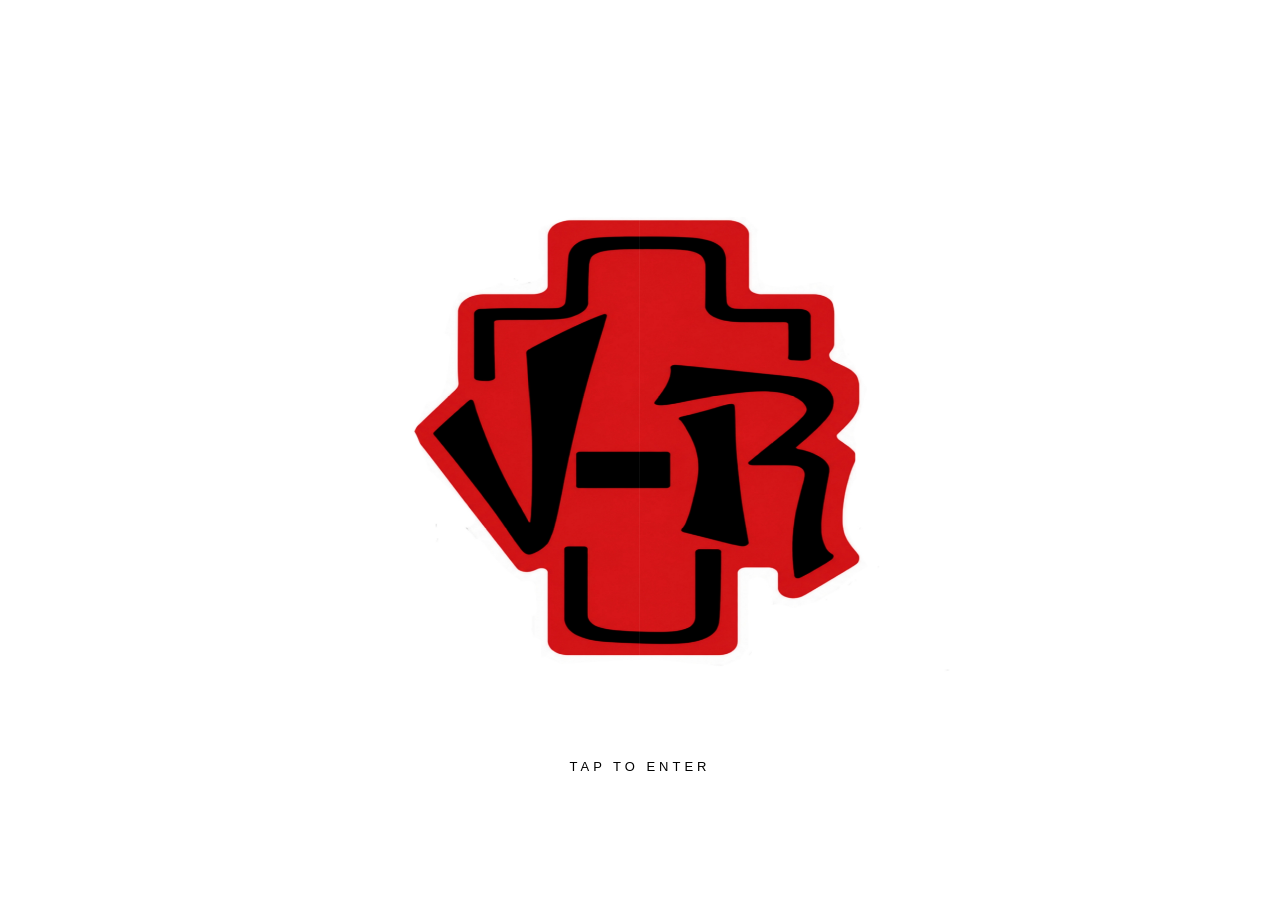
==== commit 6bb33831: "Add files via upload" ====
--- a/index.html
+++ b/index.html
@@ -10,10 +10,21 @@
     <link rel="icon" href="VANDAL LOGO.png">
     <link rel="stylesheet" href="style.css">
 
+    <!-- Load the intro first because it is the first thing visitors see -->
+    <link
+        rel="preload"
+        as="image"
+        href="intro.png"
+        fetchpriority="high"
+    >
+
     <link rel="preconnect" href="https://fonts.googleapis.com">
     <link rel="preconnect" href="https://fonts.gstatic.com" crossorigin>
 
-    <link href="https://fonts.googleapis.com/css2?family=Creepster&display=swap" rel="stylesheet">
+    <link
+        href="https://fonts.googleapis.com/css2?family=Creepster&display=swap"
+        rel="stylesheet"
+    >
 
 <style>
 
@@ -22,24 +33,60 @@
 ========================= */
 
 .hero {
-    background-image: url("background.png");
+    background-image: none;
     background-repeat: no-repeat;
     background-position: center center;
     background-size: cover;
 }
 
 
+/*
+   Don't make the phone download/render the large
+   homepage background while the intro is still open.
+*/
+
+body.intro-complete .hero {
+    background-image: url("background.png");
+}
+
+
 /* =========================
    TAP TO ENTER SCREEN
 ========================= */
 
 #tapToEnter {
     position: fixed;
+
     inset: 0;
+
+    width: 100%;
+
+    height: 100dvh;
+    min-height: 100vh;
+
     background: #fff;
+
     z-index: 200000;
+
     overflow: hidden;
+
     cursor: pointer;
+
+    touch-action: manipulation;
+
+    -webkit-tap-highlight-color: transparent;
+
+    contain: layout paint;
+}
+
+
+/*
+   Once the intro is finished,
+   completely remove it from display.
+*/
+
+#tapToEnter.is-hidden {
+    display: none;
 }
 
 
@@ -49,29 +96,43 @@
 
 .intro-half {
     position: absolute;
-    top: 0;
+
+    inset-block: 0;
 
     width: 50%;
     height: 100%;
 
     background-image: url("intro.png");
+
     background-size: 200% 100%;
+
     background-repeat: no-repeat;
 
+    /*
+       Keep animation on the GPU where possible.
+       This is much easier on mobile devices.
+    */
+
+    will-change: transform;
+
+    transform: translate3d(0, 0, 0);
+
     transition:
-        transform 0.85s
+        transform 0.72s
         cubic-bezier(0.76, 0, 0.24, 1);
 }
 
 
 .intro-left {
     left: 0;
+
     background-position: 0% 0%;
 }
 
 
 .intro-right {
     right: 0;
+
     background-position: 100% 0%;
 }
 
@@ -81,12 +142,12 @@
 ========================= */
 
 #tapToEnter.open .intro-left {
-    transform: translateX(-100%);
+    transform: translate3d(-100%, 0, 0);
 }
 
 
 #tapToEnter.open .intro-right {
-    transform: translateX(100%);
+    transform: translate3d(100%, 0, 0);
 }
 
 
@@ -103,6 +164,7 @@
     transform: translateX(-50%);
 
     font-size: 13px;
+
     letter-spacing: 4px;
 
     color: #000;
@@ -129,25 +191,33 @@
     .hero {
         min-height: calc(100svh - 80px);
 
-        background-image: url("background.png");
         background-repeat: no-repeat;
+
         background-position: center center;
+
         background-size: cover;
     }
 
 
     #tapToEnter {
-        width: 100vw;
-        height: 100svh;
+        height: 100dvh;
+
+        min-height: 100svh;
 
         background: #fff;
     }
 
 
+    /*
+       Keep the same two-door appearance,
+       but don't create a 200vw x 100svh
+       rendering surface.
+    */
+
     .intro-half {
-        height: 100svh;
-
-        background-size: 200vw 100svh;
+        height: 100%;
+
+        background-size: 200% 100%;
     }
 
 
@@ -165,6 +235,7 @@
         bottom: 10%;
 
         font-size: 11px;
+
         letter-spacing: 3px;
 
         color: #000;
@@ -183,6 +254,7 @@
         min-height: calc(100svh - 70px);
 
         background-position: center center;
+
         background-size: cover;
     }
 
@@ -191,6 +263,7 @@
         bottom: 8%;
 
         font-size: 10px;
+
         letter-spacing: 2.5px;
 
         color: #000;
@@ -235,6 +308,7 @@
         <img
             src="VANDAL LOGO.png"
             alt="VANDAL Logo"
+            decoding="async"
         >
 
     </div>
@@ -262,36 +336,50 @@
     >
 
         <li>
+
             <a
                 href="index.html"
                 class="active"
             >
                 Home
             </a>
+
         </li>
 
+
         <li>
+
             <a href="shop.html">
                 Shop
             </a>
+
         </li>
 
+
         <li>
+
             <a href="contact.html">
                 Contact
             </a>
+
         </li>
 
+
         <li>
+
             <a href="cart.html">
                 Cart
             </a>
+
         </li>
 
+
         <li>
+
             <a href="unreleased.html">
                 Unreleased
             </a>
+
         </li>
 
     </ul>
@@ -314,6 +402,7 @@
         VANDALISM IS FREEDOM.
     </p>
 
+
     <a href="shop.html">
 
         <button>
@@ -338,50 +427,255 @@
 (function () {
 
     const splash =
-        document.getElementById("tapToEnter");
+        document.getElementById(
+            "tapToEnter"
+        );
+
 
     const tapText =
-        document.getElementById("tapText");
+        document.getElementById(
+            "tapText"
+        );
+
+
+    /*
+       If for some reason the intro
+       element doesn't exist, don't
+       block the homepage.
+    */
+
+    if (!splash) {
+
+        document.body.classList.add(
+            "intro-complete"
+        );
+
+        return;
+    }
+
 
     let hasPlayed = false;
 
+    let removalTimer = null;
+
+
+
+    /* =========================
+       FINISH INTRO
+    ========================= */
+
+    function finishIntro() {
+
+        if (!splash) {
+            return;
+        }
+
+
+        splash.classList.add(
+            "is-hidden"
+        );
+
+
+        splash.setAttribute(
+            "aria-hidden",
+            "true"
+        );
+
+
+        /*
+           Now that the intro is gone,
+           allow the homepage background
+           to load.
+        */
+
+        document.body.classList.add(
+            "intro-complete"
+        );
+
+
+        if (removalTimer) {
+
+            clearTimeout(
+                removalTimer
+            );
+
+        }
+
+    }
+
+
+
+    /* =========================
+       OPEN DOORS
+    ========================= */
 
     function openDoors() {
+
+        /*
+           Prevent double taps from
+           playing the animation twice.
+        */
 
         if (hasPlayed) {
             return;
         }
 
+
         hasPlayed = true;
 
-        tapText.classList.add("hidden");
-
-        splash.classList.add("open");
-
-
-        setTimeout(function () {
-
-            splash.style.display = "none";
-
-        }, 900);
-
-    }
-
+
+        if (tapText) {
+
+            tapText.classList.add(
+                "hidden"
+            );
+
+        }
+
+
+        splash.classList.add(
+            "open"
+        );
+
+
+        /*
+           Door animation is 0.72s.
+           Remove splash immediately
+           afterwards.
+        */
+
+        removalTimer =
+            setTimeout(
+                finishIntro,
+                760
+            );
+
+    }
+
+
+
+    /* =========================
+       PHONE / MOUSE / STYLUS
+    ========================= */
+
+    /*
+       Pointer events handle touch,
+       mouse and stylus.
+
+       This avoids running separate
+       click AND touchstart handlers
+       on mobile.
+    */
 
     splash.addEventListener(
-        "click",
-        openDoors
-    );
-
-
-    splash.addEventListener(
-        "touchstart",
+        "pointerup",
         openDoors,
         {
             passive: true
         }
     );
 
+
+
+    /* =========================
+       KEYBOARD ACCESSIBILITY
+    ========================= */
+
+    splash.setAttribute(
+        "role",
+        "button"
+    );
+
+
+    splash.setAttribute(
+        "tabindex",
+        "0"
+    );
+
+
+    splash.setAttribute(
+        "aria-label",
+        "Enter VANDAL"
+    );
+
+
+    splash.addEventListener(
+        "keydown",
+        function (event) {
+
+            if (
+                event.key === "Enter" ||
+                event.key === " "
+            ) {
+
+                event.preventDefault();
+
+                openDoors();
+
+            }
+
+        }
+    );
+
+
+
+    /* =========================
+       SAFETY FALLBACK
+    ========================= */
+
+    /*
+       IMPORTANT:
+
+       If a slow/older phone has trouble
+       with the intro for any reason,
+       it will NEVER be allowed to block
+       the website permanently.
+
+       After 8 seconds the website is
+       automatically revealed.
+    */
+
+    setTimeout(
+        function () {
+
+            if (!hasPlayed) {
+
+                finishIntro();
+
+            }
+
+        },
+        8000
+    );
+
+
+
+    /* =========================
+       IMAGE FAILURE FALLBACK
+    ========================= */
+
+    /*
+       If intro.png cannot load,
+       don't leave the visitor staring
+       at a blank white screen.
+    */
+
+    const introPreload =
+        new Image();
+
+
+    introPreload.onerror =
+        function () {
+
+            finishIntro();
+
+        };
+
+
+    introPreload.src =
+        "intro.png";
+
+
 })();
 
 </script>
--- a/style.css
+++ b/style.css
@@ -1,52 +1,22 @@
-/* =========================
-   VANDAL — DESIGN SYSTEM
-   White / Gray base, Red accent
-========================= */
-
-:root{
-    --white:#ffffff;
-    --off-white:#f6f6f6;
-    --gray-100:#efefef;
-    --gray-200:#e2e2e2;
-    --gray-300:#cfcfcf;
-    --gray-500:#8a8a8a;
-    --gray-700:#4a4a4a;
-    --ink:#141414;
-    --red:#e2001a;
-    --red-bright:#ff0000;
-}
-
-*{
-    margin:0;
-    padding:0;
-    box-sizing:border-box;
-}
-
-html{
-    scroll-behavior:smooth;
-}
+:root{--white:#ffffff;--off-white:#f6f6f6;--gray-100:#efefef;--gray-200:#e2e2e2;--gray-300:#cfcfcf;--gray-500:#8a8a8a;--gray-700:#4a4a4a;--ink:#141414;--red:#e2001a;--red-bright:#ff0000;}
+
+*{margin:0;padding:0;box-sizing:border-box;}
+
+html{scroll-behavior:smooth;}
 
 body{
     background:var(--white);
     color:var(--ink);
-    font-family:Arial, Helvetica, sans-serif;
+    font-family:Arial,Helvetica,sans-serif;
     overflow-x:hidden;
     overflow-wrap:break-word;
 }
 
-img{
-    max-width:100%;
-    height:auto;
-}
-
-a{
-    color:inherit;
-}
-
-
-/* =========================
-   TOAST NOTIFICATIONS
-========================= */
+img{max-width:100%;height:auto;}
+a{color:inherit;}
+
+
+/* TOASTS */
 
 #toast-container{
     position:fixed;
@@ -68,38 +38,27 @@
     padding:14px 20px;
     border-radius:8px;
     font-size:14px;
-    box-shadow:0 8px 24px rgba(0,0,0,0.25);
+    box-shadow:0 8px 24px rgba(0,0,0,.25);
     opacity:0;
     transform:translateY(10px);
-    transition:opacity 0.25s ease, transform 0.25s ease;
-    max-width:min(90vw, 360px);
+    transition:opacity .25s ease,transform .25s ease;
+    max-width:min(90vw,360px);
     text-align:center;
 }
 
-.toast.toast-visible{
-    opacity:1;
-    transform:translateY(0);
-}
-
-.toast.toast-error{
-    border-left-color:#ff4444;
-}
-
-.toast.toast-success{
-    border-left-color:#2ecc71;
-}
-
-
-/* =========================
-   NAVBAR (shared across pages)
-========================= */
+.toast.toast-visible{opacity:1;transform:translateY(0);}
+.toast.toast-error{border-left-color:#ff4444;}
+.toast.toast-success{border-left-color:#2ecc71;}
+
+
+/* NAVBAR */
 
 .navbar{
     display:flex;
     justify-content:flex-end;
     align-items:center;
     padding:18px 30px;
-    background:#000000;
+    background:#000;
     border-bottom:1px solid #000;
     position:sticky;
     top:0;
@@ -113,15 +72,13 @@
     position:absolute;
     left:50%;
     top:50%;
-    transform:translate(-50%, -50%);
-}
-
-.logo img{
-    height:48px;
-}
+    transform:translate(-50%,-50%);
+}
+
+.logo img{height:48px;}
 
 .logo span{
-    font-family:'Creepster', cursive;
+    font-family:'Creepster',cursive;
     font-size:28px;
     letter-spacing:2px;
     color:var(--white);
@@ -137,11 +94,11 @@
     cursor:pointer;
     font-size:14px;
     font-weight:bold;
-    letter-spacing:0.5px;
+    letter-spacing:.5px;
     display:flex;
     align-items:center;
     gap:8px;
-    transition:0.2s;
+    transition:.2s;
 }
 
 .menu-toggle:hover{
@@ -169,7 +126,7 @@
     background:var(--white);
     border:1px solid var(--gray-200);
     border-radius:0 0 12px 12px;
-    box-shadow:0 12px 28px rgba(0,0,0,0.10);
+    box-shadow:0 12px 28px rgba(0,0,0,.10);
     list-style:none;
     display:none;
     flex-direction:column;
@@ -178,17 +135,9 @@
     z-index:1001;
 }
 
-.nav-links.nav-open{
-    display:flex;
-}
-
-.nav-links li{
-    border-top:1px solid var(--gray-100);
-}
-
-.nav-links li:first-child{
-    border-top:none;
-}
+.nav-links.nav-open{display:flex;}
+.nav-links li{border-top:1px solid var(--gray-100);}
+.nav-links li:first-child{border-top:none;}
 
 .nav-links a{
     display:block;
@@ -196,7 +145,7 @@
     color:var(--ink);
     text-decoration:none;
     font-weight:700;
-    transition:0.2s;
+    transition:.2s;
 }
 
 .nav-links a:hover{
@@ -204,14 +153,10 @@
     color:var(--red-bright);
 }
 
-.nav-links a.active{
-    color:var(--red-bright);
-}
-
-
-/* =========================
-   HERO
-========================= */
+.nav-links a.active{color:var(--red-bright);}
+
+
+/* HERO */
 
 .hero{
     height:90vh;
@@ -225,7 +170,7 @@
 }
 
 .hero h1{
-    font-family:'Creepster', cursive;
+    font-family:'Creepster',cursive;
     font-size:4.5rem;
     letter-spacing:3px;
     color:var(--ink);
@@ -248,7 +193,7 @@
     font-size:18px;
     color:#fff;
     cursor:pointer;
-    transition:0.25s;
+    transition:.25s;
     font-weight:bold;
 }
 
@@ -258,9 +203,7 @@
 }
 
 
-/* =========================
-   PRODUCTS GRID (shop)
-========================= */
+/* PRODUCTS */
 
 .products{
     display:grid;
@@ -274,7 +217,7 @@
     border:1px solid var(--gray-200);
     border-radius:14px;
     overflow:hidden;
-    transition:0.2s;
+    transition:.2s;
     text-decoration:none;
     color:var(--ink);
     display:block;
@@ -283,7 +226,7 @@
 .product-card:hover{
     transform:translateY(-6px);
     border-color:var(--red-bright);
-    box-shadow:0 14px 30px rgba(0,0,0,0.08);
+    box-shadow:0 14px 30px rgba(0,0,0,.08);
 }
 
 .product-card img{
@@ -294,9 +237,7 @@
     display:block;
 }
 
-.product-card-info{
-    padding:16px 18px 20px;
-}
+.product-card-info{padding:16px 18px 20px;}
 
 .product-card-info h3{
     font-size:16px;
@@ -323,13 +264,9 @@
 }
 
 
-/* =========================
-   SEARCH BAR
-========================= */
-
-.search-wrap{
-    padding:25px 30px 0;
-}
+/* SEARCH */
+
+.search-wrap{padding:25px 30px 0;}
 
 .search-wrap input{
     width:100%;
@@ -340,12 +277,10 @@
     border-radius:10px;
     font-size:16px;
     outline:none;
-    transition:0.2s;
-}
-
-.search-wrap input::placeholder{
-    color:var(--gray-500);
-}
+    transition:.2s;
+}
+
+.search-wrap input::placeholder{color:var(--gray-500);}
 
 .search-wrap input:focus{
     border-color:var(--red-bright);
@@ -361,9 +296,7 @@
 }
 
 
-/* =========================
-   COLOR SWATCHES (product page)
-========================= */
+/* COLOR OPTIONS */
 
 .color{
     width:36px;
@@ -371,15 +304,15 @@
     border-radius:8px;
     border:2px solid var(--gray-500);
     cursor:pointer;
-    transition:0.15s;
-    box-shadow:0 2px 6px rgba(0,0,0,0.15);
+    transition:.15s;
+    box-shadow:0 2px 6px rgba(0,0,0,.15);
 }
 
 .color:hover,
 .color.selected{
     transform:scale(1.12);
     border-color:var(--red-bright);
-    box-shadow:0 0 0 3px rgba(226,0,26,0.2);
+    box-shadow:0 0 0 3px rgba(226,0,26,.2);
 }
 
 .color-options{
@@ -400,9 +333,7 @@
 }
 
 
-/* =========================
-   BUTTONS (site-wide default)
-========================= */
+/* BUTTONS */
 
 button{
     width:100%;
@@ -413,12 +344,10 @@
     color:white;
     font-weight:bold;
     cursor:pointer;
-    transition:0.2s;
-}
-
-button:hover{
-    background:var(--ink);
-}
+    transition:.2s;
+}
+
+button:hover{background:var(--ink);}
 
 button:disabled{
     background:var(--gray-200);
@@ -427,9 +356,7 @@
 }
 
 
-/* =========================
-   PRODUCT DETAIL PAGE
-========================= */
+/* PRODUCT DETAIL */
 
 .product-detail{
     max-width:1000px;
@@ -446,9 +373,7 @@
     font-weight:600;
 }
 
-.back-link:hover{
-    color:var(--red-bright);
-}
+.back-link:hover{color:var(--red-bright);}
 
 .product-detail-grid{
     display:grid;
@@ -463,9 +388,7 @@
     background:var(--gray-100);
 }
 
-.main-image-wrap{
-    position:relative;
-}
+.main-image-wrap{position:relative;}
 
 .image-fallback{
     display:none;
@@ -498,16 +421,11 @@
     display:flex;
     align-items:center;
     justify-content:center;
-    transition:0.15s;
-}
-
-.view-thumb:hover{
-    border-color:var(--gray-500);
-}
-
-.view-thumb.selected{
-    border-color:var(--ink);
-}
+    transition:.15s;
+}
+
+.view-thumb:hover{border-color:var(--gray-500);}
+.view-thumb.selected{border-color:var(--ink);}
 
 .view-thumb img{
     width:100%;
@@ -520,11 +438,11 @@
     bottom:0;
     left:0;
     right:0;
-    background:rgba(0,0,0,0.55);
+    background:rgba(0,0,0,.55);
     color:#fff;
     font-size:10px;
     font-weight:700;
-    letter-spacing:0.5px;
+    letter-spacing:.5px;
     text-align:center;
     padding:3px 0;
 }
@@ -544,21 +462,17 @@
 .detail-label{
     font-size:13px;
     text-transform:uppercase;
-    letter-spacing:0.5px;
+    letter-spacing:.5px;
     color:var(--gray-500);
     margin-top:20px;
     margin-bottom:8px;
     font-weight:700;
 }
 
-.add-to-cart-btn{
-    margin-top:28px;
-}
-
-
-/* =========================
-   CART
-========================= */
+.add-to-cart-btn{margin-top:28px;}
+
+
+/* CART */
 
 .cart-container{
     max-width:1000px;
@@ -617,12 +531,10 @@
     text-decoration:none;
     border-radius:10px;
     font-weight:bold;
-    transition:0.2s;
-}
-
-.checkout-btn:hover{
-    background:var(--ink);
-}
+    transition:.2s;
+}
+
+.checkout-btn:hover{background:var(--ink);}
 
 .empty-cart{
     text-align:center;
@@ -630,14 +542,10 @@
     padding:60px 20px;
 }
 
-.empty-cart a{
-    color:var(--red-bright);
-}
-
-
-/* =========================
-   CONTACT PAGE
-========================= */
+.empty-cart a{color:var(--red-bright);}
+
+
+/* CONTACT */
 
 .contact-page{
     max-width:1200px;
@@ -667,7 +575,7 @@
     border:1px solid var(--gray-200);
     padding:30px;
     border-radius:14px;
-    transition:0.2s;
+    transition:.2s;
 }
 
 .contact-card:hover{
@@ -680,14 +588,10 @@
     text-decoration:none;
 }
 
-.contact-card a:hover{
-    color:var(--red-bright);
-}
-
-
-/* =========================
-   FOOTER
-========================= */
+.contact-card a:hover{color:var(--red-bright);}
+
+
+/* FOOTER */
 
 footer{
     text-align:center;
@@ -698,9 +602,7 @@
 }
 
 
-/* =========================
-   CHECKOUT
-========================= */
+/* CHECKOUT */
 
 .checkout-page{
     min-height:80vh;
@@ -719,9 +621,7 @@
     max-width:400px;
 }
 
-.checkout-box h1{
-    margin-bottom:10px;
-}
+.checkout-box h1{margin-bottom:10px;}
 
 .checkout-box input,
 .checkout-box select{
@@ -752,15 +652,13 @@
 }
 
 
-/* =========================
-   GATED ZONE
-========================= */
+/* GATED ZONE */
 
 .gate-screen{
     position:fixed;
     inset:0;
     background:
-        linear-gradient(rgba(255,255,255,0.90), rgba(255,255,255,0.90)),
+        linear-gradient(rgba(255,255,255,.90),rgba(255,255,255,.90)),
         url("VANDAL LOGO.png") no-repeat center center;
     background-size:cover;
     z-index:99999;
@@ -823,12 +721,10 @@
     text-align:center;
     letter-spacing:2px;
     text-transform:uppercase;
-    transition:0.2s;
-}
-
-.gate-row input:focus{
-    border-color:var(--red-bright);
-}
+    transition:.2s;
+}
+
+.gate-row input:focus{border-color:var(--red-bright);}
 
 .gate-row button{
     width:auto;
@@ -844,9 +740,7 @@
 }
 
 
-/* =========================
-   UNRELEASED ZONE CONTENT
-========================= */
+/* UNRELEASED */
 
 .unreleased-header{
     text-align:center;
@@ -863,9 +757,7 @@
     margin-top:8px;
 }
 
-.unreleased-card{
-    position:relative;
-}
+.unreleased-card{position:relative;}
 
 .coming-soon-badge{
     position:absolute;
@@ -875,16 +767,14 @@
     color:#fff;
     font-size:11px;
     font-weight:bold;
-    letter-spacing:0.5px;
+    letter-spacing:.5px;
     padding:5px 10px;
     border-radius:6px;
     z-index:2;
 }
 
 
-/* =========================
-   STICKERS ADD-ON (cart page)
-========================= */
+/* STICKERS */
 
 .sticker-section{
     max-width:1000px;
@@ -903,13 +793,11 @@
     margin-bottom:16px;
 }
 
-.sticker-note strong{
-    color:var(--ink);
-}
+.sticker-note strong{color:var(--ink);}
 
 .sticker-grid{
     display:grid;
-    grid-template-columns:repeat(auto-fill, minmax(110px, 1fr));
+    grid-template-columns:repeat(auto-fill,minmax(110px,1fr));
     gap:14px;
 }
 
@@ -921,16 +809,14 @@
     cursor:pointer;
     text-align:center;
     padding:10px;
-    transition:0.15s;
-}
-
-.sticker-tile:hover{
-    border-color:var(--gray-500);
-}
+    transition:.15s;
+}
+
+.sticker-tile:hover{border-color:var(--gray-500);}
 
 .sticker-tile.selected{
     border-color:var(--red-bright);
-    box-shadow:0 0 0 3px rgba(226,0,26,0.15);
+    box-shadow:0 0 0 3px rgba(226,0,26,.15);
 }
 
 .sticker-tile img{
@@ -1010,12 +896,10 @@
     cursor:pointer;
 }
 
-.sticker-qty-btn:hover{
-    background:var(--gray-100);
-}
+.sticker-qty-btn:hover{background:var(--gray-100);}
 
 .sticker-qty-btn:disabled{
-    opacity:0.4;
+    opacity:.4;
     cursor:not-allowed;
 }
 
@@ -1027,9 +911,7 @@
 }
 
 
-/* =========================
-   MOBILE
-========================= */
+/* MOBILE */
 
 @media(max-width:768px){
 
@@ -1061,7 +943,7 @@
     }
 
     .products{
-        grid-template-columns:repeat(2, 1fr);
+        grid-template-columns:repeat(2,1fr);
         gap:14px;
         padding:16px;
     }
@@ -1128,55 +1010,37 @@
 }
 
 
-/* =========================
-   INTRO — FLOATING IMAGE
-========================= */
+/* INTRO FLOATING IMAGE */
 
 /*
-   intro.png is split into two halves in index.html.
-   Both halves use the exact same animation so they
-   continue to look like one complete image.
+   IMPORTANT MOBILE CHANGE:
+   We animate translate rather than top.
+   This is significantly easier for the browser to render.
 */
 
 .intro-half{
     animation:introFloat 3.8s ease-in-out infinite;
-}
-
-/* Gentle floating movement */
+    backface-visibility:hidden;
+}
+
 @keyframes introFloat{
 
-    0%{
-        top:0;
+    0%,
+    100%{
+        translate:0 0;
     }
 
     50%{
-        top:-18px;
-    }
-
-    100%{
-        top:0;
-    }
-}
-
-/*
-   Once TAP TO ENTER is pressed:
-   - stop the floating animation
-   - return image to its normal vertical position
-   - existing door animation takes over
-*/
+        translate:0 -12px;
+    }
+}
 
 #tapToEnter.open .intro-half{
     animation:none;
-    top:0;
-}
-
-
-/* Accessibility:
-   removes floating movement for users who have
-   reduced-motion enabled on their device.
-*/
-
-@media (prefers-reduced-motion: reduce){
+    translate:0 0;
+}
+
+@media(prefers-reduced-motion:reduce){
 
     .intro-half{
         animation:none;
@@ -1184,9 +1048,7 @@
 }
 
 
-/* =========================
-   CURRENCY SELECTOR
-========================= */
+/* CURRENCY SELECTOR */
 
 #vandalCurrencyBar{
     position:fixed;
@@ -1212,13 +1074,13 @@
     border:1px solid #e2e2e2;
     border-radius:0;
 
-    font-family:Georgia, "Times New Roman", serif;
+    font-family:Georgia,"Times New Roman",serif;
     font-size:20px;
     font-weight:400;
 
     cursor:pointer;
 
-    box-shadow:0 2px 8px rgba(0,0,0,0.06);
+    box-shadow:0 2px 8px rgba(0,0,0,.06);
 }
 
 .currency-button:hover{
@@ -1247,7 +1109,7 @@
 
     display:none;
 
-    box-shadow:0 4px 14px rgba(0,0,0,0.12);
+    box-shadow:0 4px 14px rgba(0,0,0,.12);
 }
 
 .currency-menu.currency-open{
@@ -1266,7 +1128,7 @@
 
     text-align:left;
 
-    font-family:Arial, Helvetica, sans-serif;
+    font-family:Arial,Helvetica,sans-serif;
     font-size:14px;
 
     cursor:pointer;
@@ -1295,4 +1157,56 @@
         width:85px;
         bottom:52px;
     }
+}
+
+
+/* MOBILE PERFORMANCE */
+
+@media(max-width:768px){
+
+    /*
+       Don't make mobile browsers immediately render
+       sections that aren't currently visible.
+    */
+
+    footer,
+    .contact-grid,
+    .sticker-section{
+        content-visibility:auto;
+        contain-intrinsic-size:1px 700px;
+    }
+
+
+    /*
+       Hover effects aren't useful on normal phones
+       and can create unnecessary rendering work.
+    */
+
+    .product-card,
+    .contact-card{
+        box-shadow:none;
+    }
+
+    .product-card:hover,
+    .contact-card:hover{
+        transform:none;
+    }
+}
+
+
+/* REDUCED MOTION */
+
+@media(prefers-reduced-motion:reduce){
+
+    html{
+        scroll-behavior:auto;
+    }
+
+    *,
+    *::before,
+    *::after{
+        animation-duration:.01ms !important;
+        animation-iteration-count:1 !important;
+        transition-duration:.01ms !important;
+    }
 }
